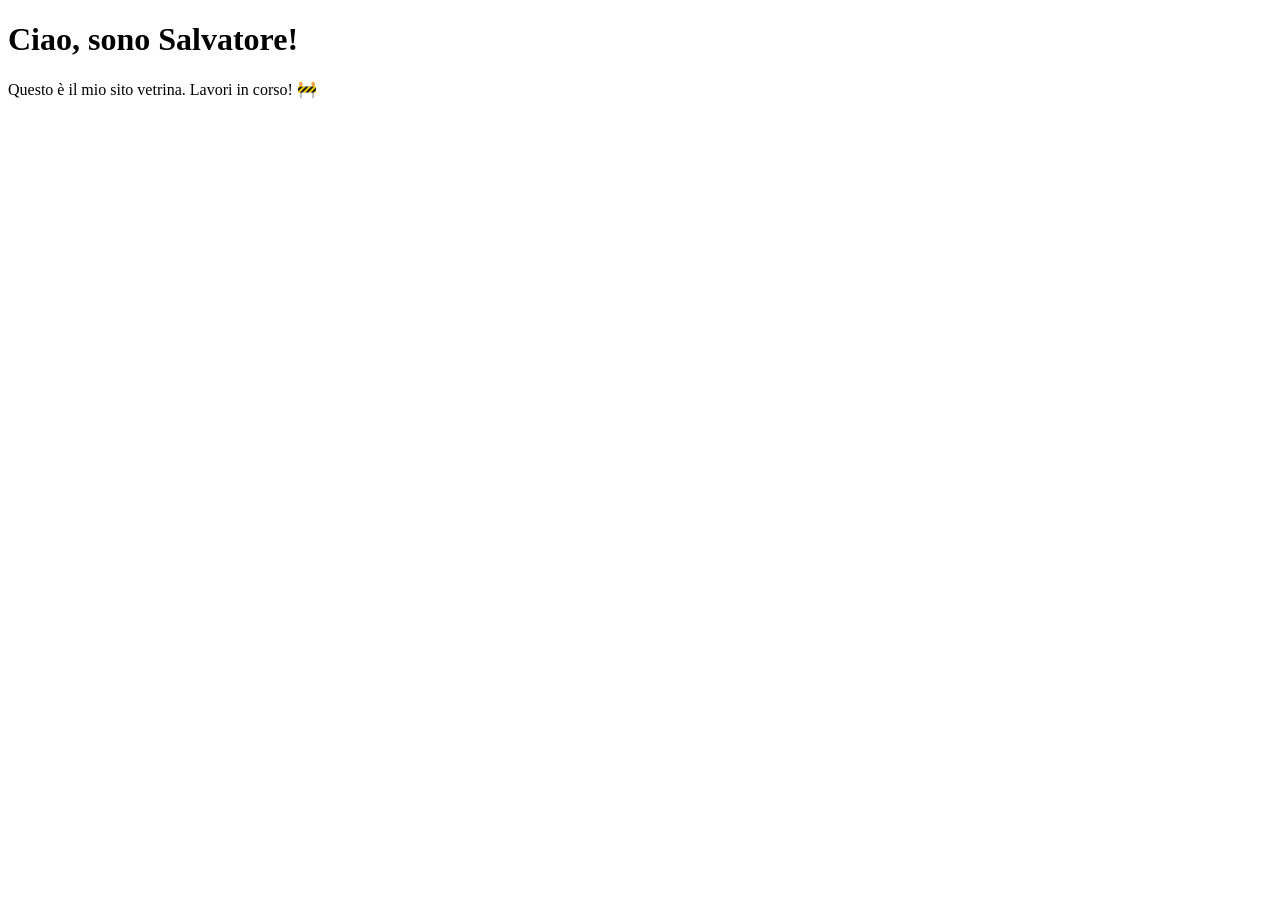
==== index.html @ b755331e "Rename index.htlm to index.html" ====
<!DOCTYPE html>
<html lang="it">
<head>
  <meta charset="UTF-8">
  <meta name="viewport" content="width=device-width, initial-scale=1.0">
  <title>Il mio sito</title>
</head>
<body>
  <h1>Ciao, sono Salvatore!</h1>
  <p>Questo è il mio sito vetrina. Lavori in corso! 🚧</p>
</body>
</html>
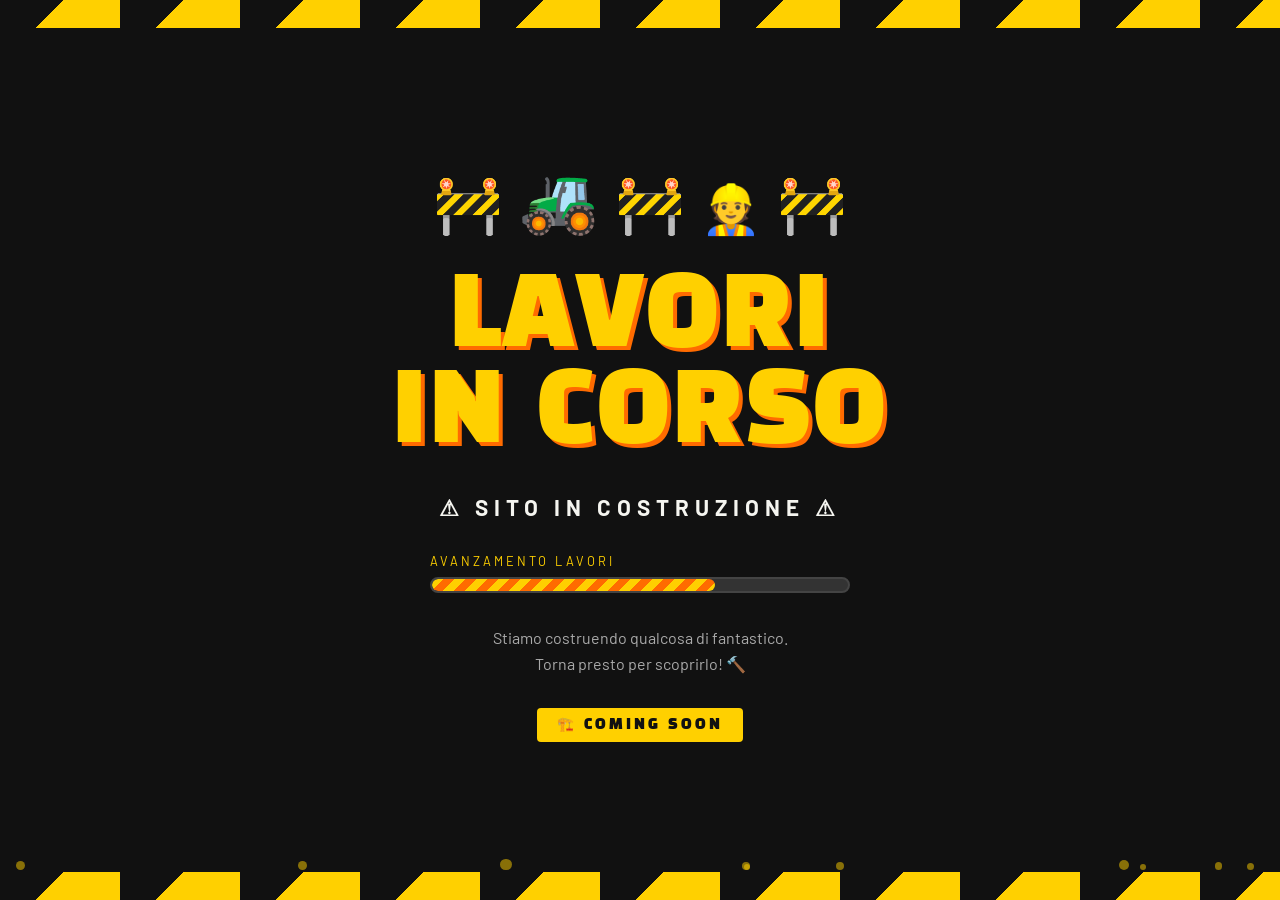
==== commit 828440d1: "Update index.html" ====
--- a/index.html
+++ b/index.html
@@ -3,10 +3,278 @@
 <head>
   <meta charset="UTF-8">
   <meta name="viewport" content="width=device-width, initial-scale=1.0">
-  <title>Il mio sito</title>
+  <title>Lavori in Corso</title>
+  <link href="https://fonts.googleapis.com/css2?family=Black+Han+Sans&family=Barlow:wght@400;700&display=swap" rel="stylesheet">
+  <style>
+    :root {
+      --yellow: #FFD000;
+      --black: #111111;
+      --orange: #FF6B00;
+      --white: #F5F5F0;
+      --stripe-size: 60px;
+    }
+ 
+    * { margin: 0; padding: 0; box-sizing: border-box; }
+ 
+    body {
+      background-color: var(--black);
+      color: var(--white);
+      font-family: 'Barlow', sans-serif;
+      min-height: 100vh;
+      overflow: hidden;
+      display: flex;
+      flex-direction: column;
+      align-items: center;
+      justify-content: center;
+    }
+ 
+    /* Strisce animate in alto e in basso */
+    .stripe-bar {
+      position: fixed;
+      left: 0; right: 0;
+      height: 28px;
+      background: repeating-linear-gradient(
+        -45deg,
+        var(--yellow) 0px,
+        var(--yellow) var(--stripe-size),
+        var(--black) var(--stripe-size),
+        var(--black) calc(var(--stripe-size) * 2)
+      );
+      background-size: calc(var(--stripe-size) * 2) 100%;
+      animation: moveStripes 1.2s linear infinite;
+      z-index: 10;
+    }
+    .stripe-bar.top { top: 0; }
+    .stripe-bar.bottom { bottom: 0; }
+ 
+    @keyframes moveStripes {
+      from { background-position: 0 0; }
+      to { background-position: calc(var(--stripe-size) * 2) 0; }
+    }
+ 
+    /* Contenuto centrale */
+    .container {
+      display: flex;
+      flex-direction: column;
+      align-items: center;
+      gap: 32px;
+      text-align: center;
+      padding: 40px 24px;
+      animation: fadeIn 1s ease both;
+    }
+ 
+    @keyframes fadeIn {
+      from { opacity: 0; transform: translateY(20px); }
+      to { opacity: 1; transform: translateY(0); }
+    }
+ 
+    /* Scena cantiere con emoji animate */
+    .scene {
+      font-size: 3.5rem;
+      display: flex;
+      gap: 16px;
+      align-items: flex-end;
+      height: 80px;
+    }
+ 
+    .cone {
+      display: inline-block;
+      animation: bounce 0.6s ease-in-out infinite alternate;
+    }
+    .cone:nth-child(1) { animation-delay: 0s; }
+    .cone:nth-child(3) { animation-delay: 0.2s; }
+    .cone:nth-child(5) { animation-delay: 0.4s; }
+ 
+    @keyframes bounce {
+      from { transform: translateY(0px); }
+      to   { transform: translateY(-14px); }
+    }
+ 
+    .excavator {
+      display: inline-block;
+      font-size: 4rem;
+      animation: digger 1.5s ease-in-out infinite;
+      transform-origin: bottom center;
+    }
+ 
+    @keyframes digger {
+      0%, 100% { transform: rotate(-8deg); }
+      50%       { transform: rotate(8deg); }
+    }
+ 
+    .helmet {
+      display: inline-block;
+      font-size: 3rem;
+      animation: nod 1s ease-in-out infinite alternate;
+    }
+ 
+    @keyframes nod {
+      from { transform: rotate(-10deg); }
+      to   { transform: rotate(10deg); }
+    }
+ 
+    /* Titolo principale */
+    .title {
+      font-family: 'Black Han Sans', sans-serif;
+      font-size: clamp(2.8rem, 10vw, 6rem);
+      line-height: 1;
+      color: var(--yellow);
+      text-transform: uppercase;
+      letter-spacing: 2px;
+      text-shadow: 4px 4px 0px var(--orange);
+    }
+ 
+    /* Sottotitolo lampeggiante */
+    .subtitle {
+      font-size: clamp(1rem, 3vw, 1.4rem);
+      font-weight: 700;
+      text-transform: uppercase;
+      letter-spacing: 6px;
+      color: var(--white);
+      animation: blink 1.1s step-start infinite;
+    }
+ 
+    @keyframes blink {
+      0%, 100% { opacity: 1; }
+      50%       { opacity: 0; }
+    }
+ 
+    /* Barra progresso */
+    .progress-wrap {
+      width: min(420px, 90vw);
+      display: flex;
+      flex-direction: column;
+      gap: 8px;
+    }
+ 
+    .progress-label {
+      font-size: 0.8rem;
+      letter-spacing: 3px;
+      text-transform: uppercase;
+      color: var(--yellow);
+      text-align: left;
+    }
+ 
+    .progress-track {
+      height: 16px;
+      background: #333;
+      border-radius: 8px;
+      overflow: hidden;
+      border: 2px solid #444;
+    }
+ 
+    .progress-fill {
+      height: 100%;
+      width: 0%;
+      background: repeating-linear-gradient(
+        -45deg,
+        var(--yellow) 0px,
+        var(--yellow) 8px,
+        var(--orange) 8px,
+        var(--orange) 16px
+      );
+      background-size: 22px 100%;
+      border-radius: 8px;
+      animation:
+        fillBar 4s ease-out 0.5s forwards,
+        moveStripes 0.4s linear infinite;
+    }
+ 
+    @keyframes fillBar {
+      from { width: 0%; }
+      to   { width: 68%; }
+    }
+ 
+    /* Messaggio */
+    .message {
+      font-size: 1rem;
+      color: #aaa;
+      max-width: 380px;
+      line-height: 1.6;
+    }
+ 
+    /* Badge */
+    .badge {
+      background: var(--yellow);
+      color: var(--black);
+      font-family: 'Black Han Sans', sans-serif;
+      font-size: 0.85rem;
+      letter-spacing: 3px;
+      padding: 8px 20px;
+      border-radius: 4px;
+      text-transform: uppercase;
+      animation: pulse 2s ease-in-out infinite;
+    }
+ 
+    @keyframes pulse {
+      0%, 100% { transform: scale(1); box-shadow: 0 0 0 0 rgba(255,208,0,0.4); }
+      50%       { transform: scale(1.04); box-shadow: 0 0 0 10px rgba(255,208,0,0); }
+    }
+ 
+    /* Particelle di polvere */
+    .dust {
+      position: fixed;
+      bottom: 30px;
+      width: 8px; height: 8px;
+      border-radius: 50%;
+      background: rgba(255, 208, 0, 0.5);
+      animation: riseDust 3s ease-in infinite;
+      pointer-events: none;
+    }
+ 
+    @keyframes riseDust {
+      0%   { transform: translateY(0) scale(1); opacity: 0.6; }
+      100% { transform: translateY(-80vh) scale(0); opacity: 0; }
+    }
+  </style>
 </head>
 <body>
-  <h1>Ciao, sono Salvatore!</h1>
-  <p>Questo è il mio sito vetrina. Lavori in corso! 🚧</p>
+ 
+  <div class="stripe-bar top"></div>
+  <div class="stripe-bar bottom"></div>
+ 
+  <div class="container">
+ 
+    <div class="scene">
+      <span class="cone">🚧</span>
+      <span class="excavator">🚜</span>
+      <span class="cone">🚧</span>
+      <span class="helmet">👷</span>
+      <span class="cone">🚧</span>
+    </div>
+ 
+    <div class="title">Lavori<br>in Corso</div>
+ 
+    <div class="subtitle">⚠ Sito in costruzione ⚠</div>
+ 
+    <div class="progress-wrap">
+      <div class="progress-label">Avanzamento lavori</div>
+      <div class="progress-track">
+        <div class="progress-fill"></div>
+      </div>
+    </div>
+ 
+    <p class="message">
+      Stiamo costruendo qualcosa di fantastico.<br>
+      Torna presto per scoprirlo! 🔨
+    </p>
+ 
+    <div class="badge">🏗️ Coming Soon</div>
+ 
+  </div>
+ 
+  <!-- Particelle di polvere -->
+  <script>
+    for (let i = 0; i < 10; i++) {
+      const d = document.createElement('div');
+      d.className = 'dust';
+      d.style.left = Math.random() * 100 + 'vw';
+      d.style.animationDelay = (Math.random() * 3) + 's';
+      d.style.animationDuration = (2.5 + Math.random() * 2) + 's';
+      d.style.width = d.style.height = (5 + Math.random() * 8) + 'px';
+      document.body.appendChild(d);
+    }
+  </script>
+ 
 </body>
 </html>
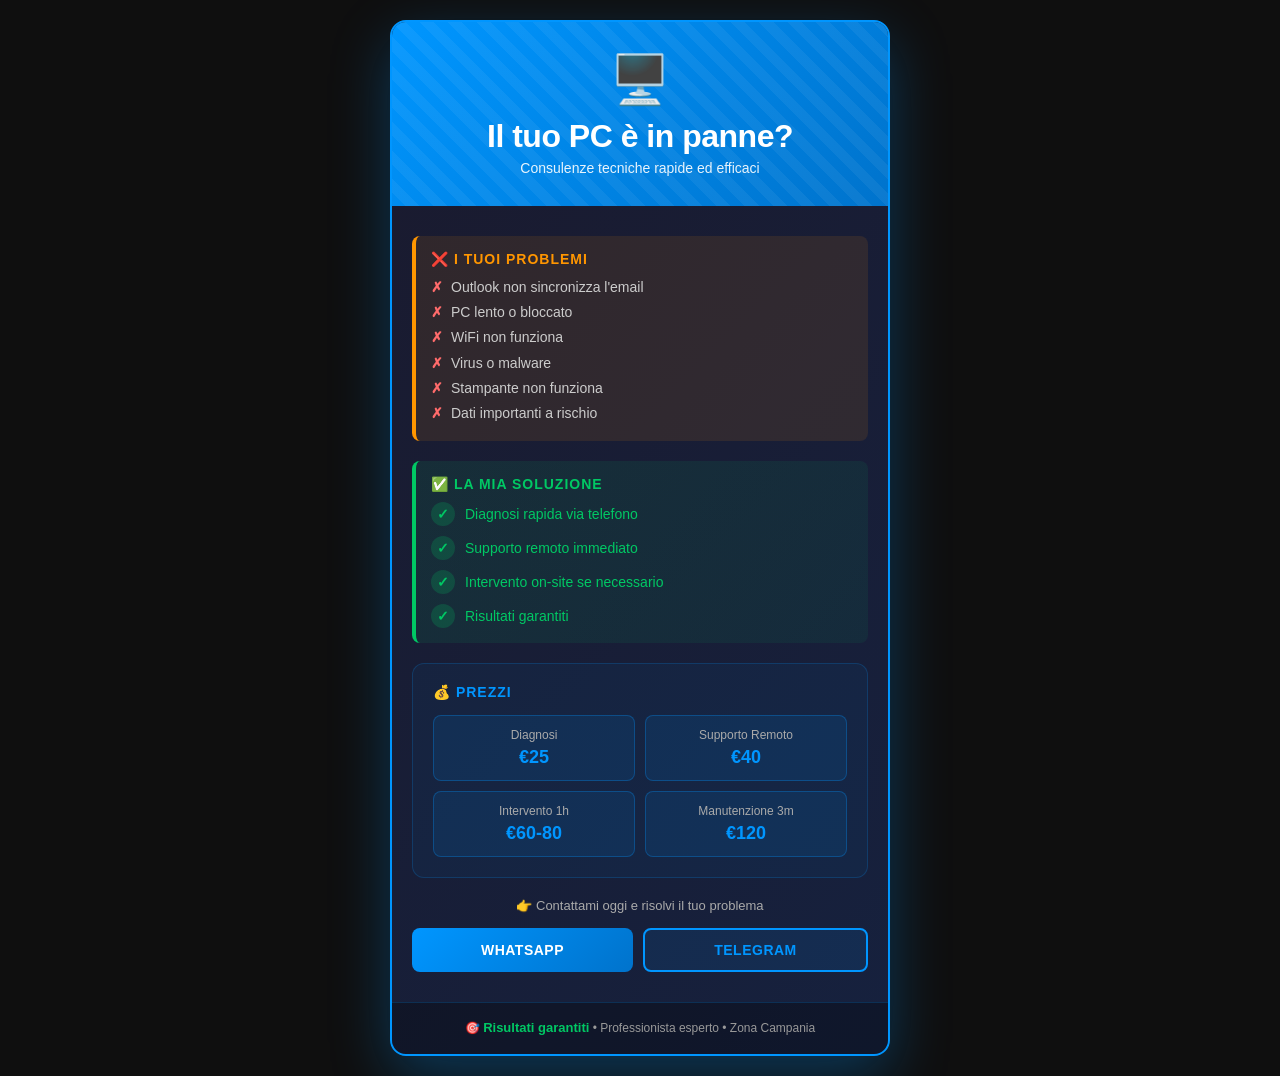
==== commit 25dbddc7: "Update index.html" ====
--- a/index.html
+++ b/index.html
@@ -1,280 +1,400 @@
 <!DOCTYPE html>
 <html lang="it">
 <head>
-  <meta charset="UTF-8">
-  <meta name="viewport" content="width=device-width, initial-scale=1.0">
-  <title>Lavori in Corso</title>
-  <link href="https://fonts.googleapis.com/css2?family=Black+Han+Sans&family=Barlow:wght@400;700&display=swap" rel="stylesheet">
-  <style>
-    :root {
-      --yellow: #FFD000;
-      --black: #111111;
-      --orange: #FF6B00;
-      --white: #F5F5F0;
-      --stripe-size: 60px;
-    }
- 
-    * { margin: 0; padding: 0; box-sizing: border-box; }
- 
-    body {
-      background-color: var(--black);
-      color: var(--white);
-      font-family: 'Barlow', sans-serif;
-      min-height: 100vh;
-      overflow: hidden;
-      display: flex;
-      flex-direction: column;
-      align-items: center;
-      justify-content: center;
-    }
- 
-    /* Strisce animate in alto e in basso */
-    .stripe-bar {
-      position: fixed;
-      left: 0; right: 0;
-      height: 28px;
-      background: repeating-linear-gradient(
-        -45deg,
-        var(--yellow) 0px,
-        var(--yellow) var(--stripe-size),
-        var(--black) var(--stripe-size),
-        var(--black) calc(var(--stripe-size) * 2)
-      );
-      background-size: calc(var(--stripe-size) * 2) 100%;
-      animation: moveStripes 1.2s linear infinite;
-      z-index: 10;
-    }
-    .stripe-bar.top { top: 0; }
-    .stripe-bar.bottom { bottom: 0; }
- 
-    @keyframes moveStripes {
-      from { background-position: 0 0; }
-      to { background-position: calc(var(--stripe-size) * 2) 0; }
-    }
- 
-    /* Contenuto centrale */
-    .container {
-      display: flex;
-      flex-direction: column;
-      align-items: center;
-      gap: 32px;
-      text-align: center;
-      padding: 40px 24px;
-      animation: fadeIn 1s ease both;
-    }
- 
-    @keyframes fadeIn {
-      from { opacity: 0; transform: translateY(20px); }
-      to { opacity: 1; transform: translateY(0); }
-    }
- 
-    /* Scena cantiere con emoji animate */
-    .scene {
-      font-size: 3.5rem;
-      display: flex;
-      gap: 16px;
-      align-items: flex-end;
-      height: 80px;
-    }
- 
-    .cone {
-      display: inline-block;
-      animation: bounce 0.6s ease-in-out infinite alternate;
-    }
-    .cone:nth-child(1) { animation-delay: 0s; }
-    .cone:nth-child(3) { animation-delay: 0.2s; }
-    .cone:nth-child(5) { animation-delay: 0.4s; }
- 
-    @keyframes bounce {
-      from { transform: translateY(0px); }
-      to   { transform: translateY(-14px); }
-    }
- 
-    .excavator {
-      display: inline-block;
-      font-size: 4rem;
-      animation: digger 1.5s ease-in-out infinite;
-      transform-origin: bottom center;
-    }
- 
-    @keyframes digger {
-      0%, 100% { transform: rotate(-8deg); }
-      50%       { transform: rotate(8deg); }
-    }
- 
-    .helmet {
-      display: inline-block;
-      font-size: 3rem;
-      animation: nod 1s ease-in-out infinite alternate;
-    }
- 
-    @keyframes nod {
-      from { transform: rotate(-10deg); }
-      to   { transform: rotate(10deg); }
-    }
- 
-    /* Titolo principale */
-    .title {
-      font-family: 'Black Han Sans', sans-serif;
-      font-size: clamp(2.8rem, 10vw, 6rem);
-      line-height: 1;
-      color: var(--yellow);
-      text-transform: uppercase;
-      letter-spacing: 2px;
-      text-shadow: 4px 4px 0px var(--orange);
-    }
- 
-    /* Sottotitolo lampeggiante */
-    .subtitle {
-      font-size: clamp(1rem, 3vw, 1.4rem);
-      font-weight: 700;
-      text-transform: uppercase;
-      letter-spacing: 6px;
-      color: var(--white);
-      animation: blink 1.1s step-start infinite;
-    }
- 
-    @keyframes blink {
-      0%, 100% { opacity: 1; }
-      50%       { opacity: 0; }
-    }
- 
-    /* Barra progresso */
-    .progress-wrap {
-      width: min(420px, 90vw);
-      display: flex;
-      flex-direction: column;
-      gap: 8px;
-    }
- 
-    .progress-label {
-      font-size: 0.8rem;
-      letter-spacing: 3px;
-      text-transform: uppercase;
-      color: var(--yellow);
-      text-align: left;
-    }
- 
-    .progress-track {
-      height: 16px;
-      background: #333;
-      border-radius: 8px;
-      overflow: hidden;
-      border: 2px solid #444;
-    }
- 
-    .progress-fill {
-      height: 100%;
-      width: 0%;
-      background: repeating-linear-gradient(
-        -45deg,
-        var(--yellow) 0px,
-        var(--yellow) 8px,
-        var(--orange) 8px,
-        var(--orange) 16px
-      );
-      background-size: 22px 100%;
-      border-radius: 8px;
-      animation:
-        fillBar 4s ease-out 0.5s forwards,
-        moveStripes 0.4s linear infinite;
-    }
- 
-    @keyframes fillBar {
-      from { width: 0%; }
-      to   { width: 68%; }
-    }
- 
-    /* Messaggio */
-    .message {
-      font-size: 1rem;
-      color: #aaa;
-      max-width: 380px;
-      line-height: 1.6;
-    }
- 
-    /* Badge */
-    .badge {
-      background: var(--yellow);
-      color: var(--black);
-      font-family: 'Black Han Sans', sans-serif;
-      font-size: 0.85rem;
-      letter-spacing: 3px;
-      padding: 8px 20px;
-      border-radius: 4px;
-      text-transform: uppercase;
-      animation: pulse 2s ease-in-out infinite;
-    }
- 
-    @keyframes pulse {
-      0%, 100% { transform: scale(1); box-shadow: 0 0 0 0 rgba(255,208,0,0.4); }
-      50%       { transform: scale(1.04); box-shadow: 0 0 0 10px rgba(255,208,0,0); }
-    }
- 
-    /* Particelle di polvere */
-    .dust {
-      position: fixed;
-      bottom: 30px;
-      width: 8px; height: 8px;
-      border-radius: 50%;
-      background: rgba(255, 208, 0, 0.5);
-      animation: riseDust 3s ease-in infinite;
-      pointer-events: none;
-    }
- 
-    @keyframes riseDust {
-      0%   { transform: translateY(0) scale(1); opacity: 0.6; }
-      100% { transform: translateY(-80vh) scale(0); opacity: 0; }
-    }
-  </style>
+    <meta charset="UTF-8">
+    <meta name="viewport" content="width=device-width, initial-scale=1.0">
+    <title>Consulenze Tecniche - Salvatore</title>
+    <style>
+        * {
+            margin: 0;
+            padding: 0;
+            box-sizing: border-box;
+        }
+
+        body {
+            font-family: 'Segoe UI', Tahoma, Geneva, Verdana, sans-serif;
+            background: #0f0f0f;
+            display: flex;
+            justify-content: center;
+            align-items: center;
+            min-height: 100vh;
+            padding: 20px;
+        }
+
+        .container {
+            width: 100%;
+            max-width: 500px;
+            background: linear-gradient(135deg, #1a1a2e 0%, #16213e 100%);
+            border-radius: 16px;
+            overflow: hidden;
+            box-shadow: 0 20px 60px rgba(0, 150, 255, 0.3);
+            border: 2px solid #0096ff;
+        }
+
+        .header {
+            background: linear-gradient(135deg, #0096ff 0%, #0073cc 100%);
+            padding: 30px 20px;
+            text-align: center;
+            position: relative;
+            overflow: hidden;
+        }
+
+        .header::before {
+            content: '';
+            position: absolute;
+            top: -50%;
+            right: -50%;
+            width: 200%;
+            height: 200%;
+            background: repeating-linear-gradient(
+                45deg,
+                transparent,
+                transparent 10px,
+                rgba(255, 255, 255, 0.05) 10px,
+                rgba(255, 255, 255, 0.05) 20px
+            );
+            animation: slidePattern 20s linear infinite;
+        }
+
+        @keyframes slidePattern {
+            0% { transform: translate(0, 0); }
+            100% { transform: translate(50px, 50px); }
+        }
+
+        .header-content {
+            position: relative;
+            z-index: 1;
+        }
+
+        .icon {
+            font-size: 48px;
+            margin-bottom: 10px;
+            animation: float 3s ease-in-out infinite;
+        }
+
+        @keyframes float {
+            0%, 100% { transform: translateY(0px); }
+            50% { transform: translateY(-10px); }
+        }
+
+        h1 {
+            font-size: 32px;
+            color: white;
+            font-weight: 700;
+            margin-bottom: 5px;
+            letter-spacing: -0.5px;
+        }
+
+        .subtitle {
+            color: rgba(255, 255, 255, 0.9);
+            font-size: 14px;
+            font-weight: 500;
+        }
+
+        .content {
+            padding: 30px 20px;
+        }
+
+        .problem {
+            background: rgba(255, 150, 0, 0.1);
+            border-left: 4px solid #ff9600;
+            padding: 15px;
+            margin-bottom: 20px;
+            border-radius: 8px;
+        }
+
+        .problem-title {
+            color: #ff9600;
+            font-weight: 600;
+            font-size: 14px;
+            text-transform: uppercase;
+            letter-spacing: 1px;
+            margin-bottom: 8px;
+        }
+
+        .problem-list {
+            list-style: none;
+            color: #ccc;
+            font-size: 14px;
+            line-height: 1.8;
+        }
+
+        .problem-list li {
+            padding-left: 20px;
+            position: relative;
+        }
+
+        .problem-list li::before {
+            content: '✗';
+            position: absolute;
+            left: 0;
+            color: #ff6b6b;
+            font-weight: bold;
+        }
+
+        .solution {
+            background: linear-gradient(135deg, rgba(0, 200, 100, 0.1) 0%, rgba(0, 150, 80, 0.1) 100%);
+            border-left: 4px solid #00c864;
+            padding: 15px;
+            margin-bottom: 20px;
+            border-radius: 8px;
+        }
+
+        .solution-title {
+            color: #00c864;
+            font-weight: 600;
+            font-size: 14px;
+            text-transform: uppercase;
+            letter-spacing: 1px;
+            margin-bottom: 10px;
+        }
+
+        .services {
+            display: flex;
+            flex-direction: column;
+            gap: 10px;
+        }
+
+        .service-item {
+            display: flex;
+            align-items: center;
+            gap: 10px;
+            color: #00c864;
+            font-size: 14px;
+            font-weight: 500;
+        }
+
+        .service-item::before {
+            content: '✓';
+            display: flex;
+            align-items: center;
+            justify-content: center;
+            width: 24px;
+            height: 24px;
+            background: rgba(0, 200, 100, 0.2);
+            border-radius: 50%;
+            font-weight: bold;
+            flex-shrink: 0;
+        }
+
+        .pricing {
+            background: rgba(0, 150, 255, 0.05);
+            border: 1px solid rgba(0, 150, 255, 0.2);
+            padding: 20px;
+            border-radius: 12px;
+            margin: 20px 0;
+        }
+
+        .price-title {
+            color: #0096ff;
+            font-weight: 600;
+            font-size: 14px;
+            text-transform: uppercase;
+            letter-spacing: 1px;
+            margin-bottom: 15px;
+        }
+
+        .price-grid {
+            display: grid;
+            grid-template-columns: 1fr 1fr;
+            gap: 10px;
+        }
+
+        .price-item {
+            background: rgba(0, 150, 255, 0.1);
+            padding: 12px;
+            border-radius: 8px;
+            text-align: center;
+            border: 1px solid rgba(0, 150, 255, 0.3);
+        }
+
+        .price-label {
+            color: #aaa;
+            font-size: 12px;
+            margin-bottom: 5px;
+        }
+
+        .price-value {
+            color: #0096ff;
+            font-size: 18px;
+            font-weight: 700;
+        }
+
+        .cta-section {
+            margin-top: 20px;
+            text-align: center;
+        }
+
+        .cta-text {
+            color: #aaa;
+            font-size: 13px;
+            margin-bottom: 15px;
+        }
+
+        .cta-buttons {
+            display: flex;
+            gap: 10px;
+            justify-content: center;
+        }
+
+        .btn {
+            padding: 12px 20px;
+            border-radius: 8px;
+            border: none;
+            cursor: pointer;
+            font-weight: 600;
+            font-size: 14px;
+            transition: all 0.3s ease;
+            text-transform: uppercase;
+            letter-spacing: 0.5px;
+        }
+
+        .btn-primary {
+            background: linear-gradient(135deg, #0096ff 0%, #0073cc 100%);
+            color: white;
+            flex: 1;
+        }
+
+        .btn-primary:hover {
+            transform: translateY(-2px);
+            box-shadow: 0 10px 25px rgba(0, 150, 255, 0.4);
+        }
+
+        .btn-secondary {
+            background: rgba(0, 150, 255, 0.1);
+            color: #0096ff;
+            border: 2px solid #0096ff;
+            flex: 1;
+        }
+
+        .btn-secondary:hover {
+            background: rgba(0, 150, 255, 0.2);
+        }
+
+        .footer {
+            background: rgba(0, 0, 0, 0.3);
+            padding: 15px 20px;
+            text-align: center;
+            border-top: 1px solid rgba(0, 150, 255, 0.2);
+        }
+
+        .footer-text {
+            color: #999;
+            font-size: 12px;
+            line-height: 1.6;
+        }
+
+        .guarantee {
+            color: #00c864;
+            font-weight: 600;
+            font-size: 13px;
+        }
+
+        @media (max-width: 480px) {
+            h1 {
+                font-size: 28px;
+            }
+
+            .container {
+                max-width: 100%;
+            }
+
+            .price-grid {
+                grid-template-columns: 1fr;
+            }
+        }
+    </style>
 </head>
 <body>
- 
-  <div class="stripe-bar top"></div>
-  <div class="stripe-bar bottom"></div>
- 
-  <div class="container">
- 
-    <div class="scene">
-      <span class="cone">🚧</span>
-      <span class="excavator">🚜</span>
-      <span class="cone">🚧</span>
-      <span class="helmet">👷</span>
-      <span class="cone">🚧</span>
+    <div class="container">
+        <!-- HEADER -->
+        <div class="header">
+            <div class="header-content">
+                <div class="icon">🖥️</div>
+                <h1>Il tuo PC è in panne?</h1>
+                <p class="subtitle">Consulenze tecniche rapide ed efficaci</p>
+            </div>
+        </div>
+
+        <!-- CONTENT -->
+        <div class="content">
+            <!-- PROBLEMI -->
+            <div class="problem">
+                <div class="problem-title">❌ I tuoi problemi</div>
+                <ul class="problem-list">
+                    <li>Outlook non sincronizza l'email</li>
+                    <li>PC lento o bloccato</li>
+                    <li>WiFi non funziona</li>
+                    <li>Virus o malware</li>
+                    <li>Stampante non funziona</li>
+                    <li>Dati importanti a rischio</li>
+                </ul>
+            </div>
+
+            <!-- SOLUZIONI -->
+            <div class="solution">
+                <div class="solution-title">✅ La mia soluzione</div>
+                <div class="services">
+                    <div class="service-item">Diagnosi rapida via telefono</div>
+                    <div class="service-item">Supporto remoto immediato</div>
+                    <div class="service-item">Intervento on-site se necessario</div>
+                    <div class="service-item">Risultati garantiti</div>
+                </div>
+            </div>
+
+            <!-- PRICING -->
+            <div class="pricing">
+                <div class="price-title">💰 Prezzi</div>
+                <div class="price-grid">
+                    <div class="price-item">
+                        <div class="price-label">Diagnosi</div>
+                        <div class="price-value">€25</div>
+                    </div>
+                    <div class="price-item">
+                        <div class="price-label">Supporto Remoto</div>
+                        <div class="price-value">€40</div>
+                    </div>
+                    <div class="price-item">
+                        <div class="price-label">Intervento 1h</div>
+                        <div class="price-value">€60-80</div>
+                    </div>
+                    <div class="price-item">
+                        <div class="price-label">Manutenzione 3m</div>
+                        <div class="price-value">€120</div>
+                    </div>
+                </div>
+            </div>
+
+            <!-- CTA -->
+            <div class="cta-section">
+                <p class="cta-text">👉 Contattami oggi e risolvi il tuo problema</p>
+                <div class="cta-buttons">
+                    <button class="btn btn-primary" onclick="openWhatsApp()">WhatsApp</button>
+                    <button class="btn btn-secondary" onclick="openTelegram()">Telegram</button>
+                </div>
+            </div>
+        </div>
+
+        <!-- FOOTER -->
+        <div class="footer">
+            <p class="footer-text">
+                🎯 <span class="guarantee">Risultati garantiti</span> • Professionista esperto • Zona Campania
+            </p>
+        </div>
     </div>
- 
-    <div class="title">Lavori<br>in Corso</div>
- 
-    <div class="subtitle">⚠ Sito in costruzione ⚠</div>
- 
-    <div class="progress-wrap">
-      <div class="progress-label">Avanzamento lavori</div>
-      <div class="progress-track">
-        <div class="progress-fill"></div>
-      </div>
-    </div>
- 
-    <p class="message">
-      Stiamo costruendo qualcosa di fantastico.<br>
-      Torna presto per scoprirlo! 🔨
-    </p>
- 
-    <div class="badge">🏗️ Coming Soon</div>
- 
-  </div>
- 
-  <!-- Particelle di polvere -->
-  <script>
-    for (let i = 0; i < 10; i++) {
-      const d = document.createElement('div');
-      d.className = 'dust';
-      d.style.left = Math.random() * 100 + 'vw';
-      d.style.animationDelay = (Math.random() * 3) + 's';
-      d.style.animationDuration = (2.5 + Math.random() * 2) + 's';
-      d.style.width = d.style.height = (5 + Math.random() * 8) + 'px';
-      document.body.appendChild(d);
-    }
-  </script>
- 
+
+    <script>
+        function openWhatsApp() {
+            const phone = '393508226604'; // Salvatore
+            const message = encodeURIComponent('Ciao! Avrei bisogno di una consulenza tecnica.');
+            window.open(`https://wa.me/${phone}?text=${message}`, '_blank');
+        }
+
+        function openTelegram() {
+            const username = 'salvatore_tech'; // SOSTITUIRE CON TUO USERNAME
+            const message = encodeURIComponent('Ciao! Avrei bisogno di una consulenza tecnica.');
+            window.open(`https://t.me/${username}?text=${message}`, '_blank');
+        }
+    </script>
 </body>
 </html>
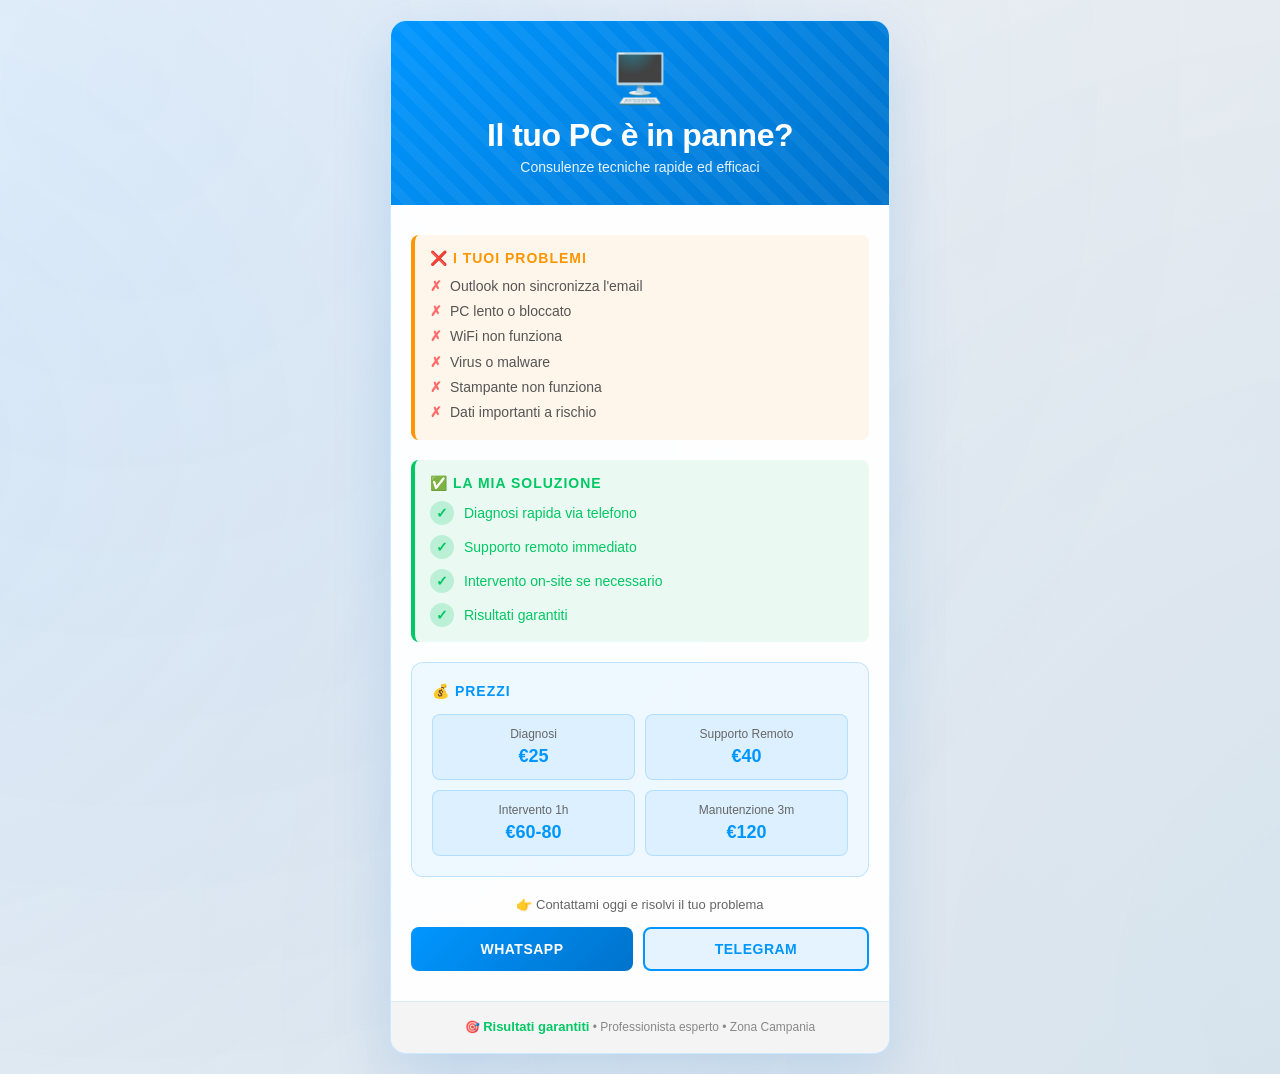
==== commit 90a3cffa: "Update index.html" ====
--- a/index.html
+++ b/index.html
@@ -10,27 +10,57 @@
             padding: 0;
             box-sizing: border-box;
         }
-
+ 
         body {
             font-family: 'Segoe UI', Tahoma, Geneva, Verdana, sans-serif;
-            background: #0f0f0f;
+            background: linear-gradient(135deg, #f5f7fa 0%, #e8ecf1 50%, #dde5ed 100%);
             display: flex;
             justify-content: center;
             align-items: center;
             min-height: 100vh;
             padding: 20px;
-        }
-
+            position: relative;
+            overflow-x: hidden;
+        }
+ 
+        body::before {
+            content: '';
+            position: fixed;
+            top: -50%;
+            right: -50%;
+            width: 200%;
+            height: 200%;
+            background: radial-gradient(circle at 20% 50%, rgba(0, 150, 255, 0.08) 0%, transparent 50%),
+                        radial-gradient(circle at 80% 80%, rgba(100, 200, 255, 0.06) 0%, transparent 50%);
+            pointer-events: none;
+            z-index: 0;
+        }
+ 
+        body::after {
+            content: '';
+            position: fixed;
+            bottom: -50%;
+            left: -50%;
+            width: 200%;
+            height: 200%;
+            background: radial-gradient(circle at 30% 30%, rgba(0, 120, 255, 0.05) 0%, transparent 50%);
+            pointer-events: none;
+            z-index: 0;
+        }
+ 
         .container {
+            position: relative;
+            z-index: 1;
             width: 100%;
             max-width: 500px;
-            background: linear-gradient(135deg, #1a1a2e 0%, #16213e 100%);
+            background: rgba(255, 255, 255, 0.95);
             border-radius: 16px;
             overflow: hidden;
-            box-shadow: 0 20px 60px rgba(0, 150, 255, 0.3);
-            border: 2px solid #0096ff;
-        }
-
+            box-shadow: 0 20px 60px rgba(0, 100, 200, 0.15);
+            border: 1px solid rgba(0, 150, 255, 0.2);
+            backdrop-filter: blur(10px);
+        }
+ 
         .header {
             background: linear-gradient(135deg, #0096ff 0%, #0073cc 100%);
             padding: 30px 20px;
@@ -38,7 +68,7 @@
             position: relative;
             overflow: hidden;
         }
-
+ 
         .header::before {
             content: '';
             position: absolute;
@@ -55,28 +85,28 @@
             );
             animation: slidePattern 20s linear infinite;
         }
-
+ 
         @keyframes slidePattern {
             0% { transform: translate(0, 0); }
             100% { transform: translate(50px, 50px); }
         }
-
+ 
         .header-content {
             position: relative;
             z-index: 1;
         }
-
+ 
         .icon {
             font-size: 48px;
             margin-bottom: 10px;
             animation: float 3s ease-in-out infinite;
         }
-
+ 
         @keyframes float {
             0%, 100% { transform: translateY(0px); }
             50% { transform: translateY(-10px); }
         }
-
+ 
         h1 {
             font-size: 32px;
             color: white;
@@ -84,25 +114,26 @@
             margin-bottom: 5px;
             letter-spacing: -0.5px;
         }
-
+ 
         .subtitle {
             color: rgba(255, 255, 255, 0.9);
             font-size: 14px;
             font-weight: 500;
         }
-
+ 
         .content {
             padding: 30px 20px;
-        }
-
+            color: #333;
+        }
+ 
         .problem {
-            background: rgba(255, 150, 0, 0.1);
+            background: rgba(255, 150, 0, 0.08);
             border-left: 4px solid #ff9600;
             padding: 15px;
             margin-bottom: 20px;
             border-radius: 8px;
         }
-
+ 
         .problem-title {
             color: #ff9600;
             font-weight: 600;
@@ -111,19 +142,19 @@
             letter-spacing: 1px;
             margin-bottom: 8px;
         }
-
+ 
         .problem-list {
             list-style: none;
-            color: #ccc;
+            color: #555;
             font-size: 14px;
             line-height: 1.8;
         }
-
+ 
         .problem-list li {
             padding-left: 20px;
             position: relative;
         }
-
+ 
         .problem-list li::before {
             content: '✗';
             position: absolute;
@@ -131,15 +162,15 @@
             color: #ff6b6b;
             font-weight: bold;
         }
-
+ 
         .solution {
-            background: linear-gradient(135deg, rgba(0, 200, 100, 0.1) 0%, rgba(0, 150, 80, 0.1) 100%);
+            background: rgba(0, 200, 100, 0.08);
             border-left: 4px solid #00c864;
             padding: 15px;
             margin-bottom: 20px;
             border-radius: 8px;
         }
-
+ 
         .solution-title {
             color: #00c864;
             font-weight: 600;
@@ -148,13 +179,13 @@
             letter-spacing: 1px;
             margin-bottom: 10px;
         }
-
+ 
         .services {
             display: flex;
             flex-direction: column;
             gap: 10px;
         }
-
+ 
         .service-item {
             display: flex;
             align-items: center;
@@ -163,7 +194,7 @@
             font-size: 14px;
             font-weight: 500;
         }
-
+ 
         .service-item::before {
             content: '✓';
             display: flex;
@@ -176,15 +207,15 @@
             font-weight: bold;
             flex-shrink: 0;
         }
-
+ 
         .pricing {
-            background: rgba(0, 150, 255, 0.05);
+            background: rgba(0, 150, 255, 0.06);
             border: 1px solid rgba(0, 150, 255, 0.2);
             padding: 20px;
             border-radius: 12px;
             margin: 20px 0;
         }
-
+ 
         .price-title {
             color: #0096ff;
             font-weight: 600;
@@ -193,50 +224,50 @@
             letter-spacing: 1px;
             margin-bottom: 15px;
         }
-
+ 
         .price-grid {
             display: grid;
             grid-template-columns: 1fr 1fr;
             gap: 10px;
         }
-
+ 
         .price-item {
-            background: rgba(0, 150, 255, 0.1);
+            background: rgba(0, 150, 255, 0.08);
             padding: 12px;
             border-radius: 8px;
             text-align: center;
-            border: 1px solid rgba(0, 150, 255, 0.3);
-        }
-
+            border: 1px solid rgba(0, 150, 255, 0.2);
+        }
+ 
         .price-label {
-            color: #aaa;
+            color: #666;
             font-size: 12px;
             margin-bottom: 5px;
         }
-
+ 
         .price-value {
             color: #0096ff;
             font-size: 18px;
             font-weight: 700;
         }
-
+ 
         .cta-section {
             margin-top: 20px;
             text-align: center;
         }
-
+ 
         .cta-text {
-            color: #aaa;
+            color: #666;
             font-size: 13px;
             margin-bottom: 15px;
         }
-
+ 
         .cta-buttons {
             display: flex;
             gap: 10px;
             justify-content: center;
         }
-
+ 
         .btn {
             padding: 12px 20px;
             border-radius: 8px;
@@ -248,57 +279,57 @@
             text-transform: uppercase;
             letter-spacing: 0.5px;
         }
-
+ 
         .btn-primary {
             background: linear-gradient(135deg, #0096ff 0%, #0073cc 100%);
             color: white;
             flex: 1;
         }
-
+ 
         .btn-primary:hover {
             transform: translateY(-2px);
-            box-shadow: 0 10px 25px rgba(0, 150, 255, 0.4);
-        }
-
+            box-shadow: 0 10px 25px rgba(0, 150, 255, 0.3);
+        }
+ 
         .btn-secondary {
             background: rgba(0, 150, 255, 0.1);
             color: #0096ff;
             border: 2px solid #0096ff;
             flex: 1;
         }
-
+ 
         .btn-secondary:hover {
             background: rgba(0, 150, 255, 0.2);
         }
-
+ 
         .footer {
-            background: rgba(0, 0, 0, 0.3);
+            background: rgba(0, 0, 0, 0.04);
             padding: 15px 20px;
             text-align: center;
-            border-top: 1px solid rgba(0, 150, 255, 0.2);
-        }
-
+            border-top: 1px solid rgba(0, 150, 255, 0.1);
+        }
+ 
         .footer-text {
-            color: #999;
+            color: #888;
             font-size: 12px;
             line-height: 1.6;
         }
-
+ 
         .guarantee {
             color: #00c864;
             font-weight: 600;
             font-size: 13px;
         }
-
+ 
         @media (max-width: 480px) {
             h1 {
                 font-size: 28px;
             }
-
+ 
             .container {
                 max-width: 100%;
             }
-
+ 
             .price-grid {
                 grid-template-columns: 1fr;
             }
@@ -315,7 +346,7 @@
                 <p class="subtitle">Consulenze tecniche rapide ed efficaci</p>
             </div>
         </div>
-
+ 
         <!-- CONTENT -->
         <div class="content">
             <!-- PROBLEMI -->
@@ -330,7 +361,7 @@
                     <li>Dati importanti a rischio</li>
                 </ul>
             </div>
-
+ 
             <!-- SOLUZIONI -->
             <div class="solution">
                 <div class="solution-title">✅ La mia soluzione</div>
@@ -341,7 +372,7 @@
                     <div class="service-item">Risultati garantiti</div>
                 </div>
             </div>
-
+ 
             <!-- PRICING -->
             <div class="pricing">
                 <div class="price-title">💰 Prezzi</div>
@@ -364,7 +395,7 @@
                     </div>
                 </div>
             </div>
-
+ 
             <!-- CTA -->
             <div class="cta-section">
                 <p class="cta-text">👉 Contattami oggi e risolvi il tuo problema</p>
@@ -374,7 +405,7 @@
                 </div>
             </div>
         </div>
-
+ 
         <!-- FOOTER -->
         <div class="footer">
             <p class="footer-text">
@@ -382,14 +413,14 @@
             </p>
         </div>
     </div>
-
+ 
     <script>
         function openWhatsApp() {
             const phone = '393508226604'; // Salvatore
             const message = encodeURIComponent('Ciao! Avrei bisogno di una consulenza tecnica.');
             window.open(`https://wa.me/${phone}?text=${message}`, '_blank');
         }
-
+ 
         function openTelegram() {
             const username = 'salvatore_tech'; // SOSTITUIRE CON TUO USERNAME
             const message = encodeURIComponent('Ciao! Avrei bisogno di una consulenza tecnica.');
@@ -398,3 +429,4 @@
     </script>
 </body>
 </html>
+</html>
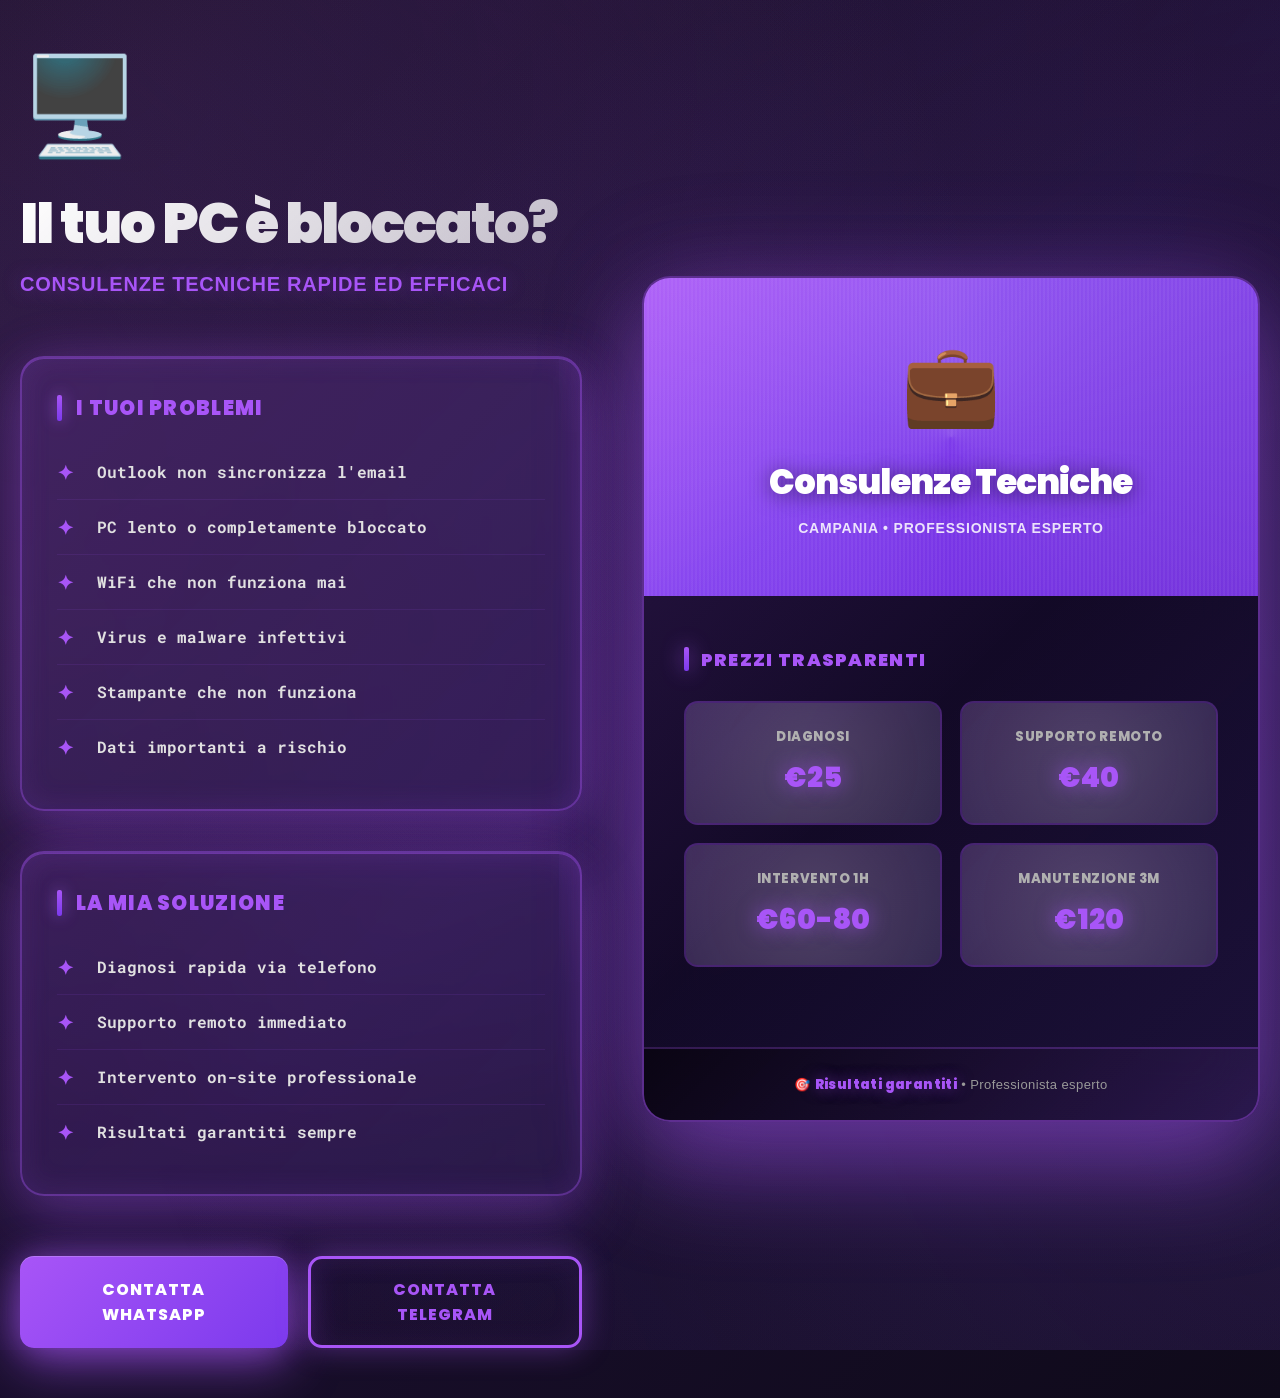
==== commit d22657cc: "Update index.html" ====
--- a/index.html
+++ b/index.html
@@ -4,25 +4,30 @@
     <meta charset="UTF-8">
     <meta name="viewport" content="width=device-width, initial-scale=1.0">
     <title>Consulenze Tecniche - Salvatore</title>
+    <link href="https://fonts.googleapis.com/css2?family=Poppins:wght@700;800;900&family=Roboto+Mono:wght@400;700&display=swap" rel="stylesheet">
     <style>
         * {
             margin: 0;
             padding: 0;
             box-sizing: border-box;
         }
- 
+
+        html {
+            scroll-behavior: smooth;
+        }
+
         body {
             font-family: 'Segoe UI', Tahoma, Geneva, Verdana, sans-serif;
-            background: linear-gradient(135deg, #f5f7fa 0%, #e8ecf1 50%, #dde5ed 100%);
+            background: linear-gradient(135deg, #0a0a0a 0%, #1a0f2e 50%, #0f0a1a 100%);
             display: flex;
             justify-content: center;
             align-items: center;
             min-height: 100vh;
-            padding: 20px;
+            padding: 0;
             position: relative;
             overflow-x: hidden;
         }
- 
+
         body::before {
             content: '';
             position: fixed;
@@ -30,12 +35,22 @@
             right: -50%;
             width: 200%;
             height: 200%;
-            background: radial-gradient(circle at 20% 50%, rgba(0, 150, 255, 0.08) 0%, transparent 50%),
-                        radial-gradient(circle at 80% 80%, rgba(100, 200, 255, 0.06) 0%, transparent 50%);
+            background: 
+                radial-gradient(circle at 20% 50%, rgba(168, 85, 247, 0.2) 0%, transparent 50%),
+                radial-gradient(circle at 80% 80%, rgba(139, 92, 246, 0.15) 0%, transparent 50%),
+                radial-gradient(circle at 50% 0%, rgba(168, 85, 247, 0.12) 0%, transparent 50%);
             pointer-events: none;
             z-index: 0;
+            animation: floatBg 20s ease-in-out infinite;
         }
- 
+
+        @keyframes floatBg {
+            0%, 100% { transform: translate(0, 0) rotate(0deg); }
+            25% { transform: translate(40px, -40px) rotate(5deg); }
+            50% { transform: translate(-20px, 50px) rotate(-5deg); }
+            75% { transform: translate(50px, 20px) rotate(5deg); }
+        }
+
         body::after {
             content: '';
             position: fixed;
@@ -43,390 +58,1115 @@
             left: -50%;
             width: 200%;
             height: 200%;
-            background: radial-gradient(circle at 30% 30%, rgba(0, 120, 255, 0.05) 0%, transparent 50%);
+            background: 
+                radial-gradient(circle at 30% 30%, rgba(168, 85, 247, 0.08) 0%, transparent 50%),
+                radial-gradient(circle at 70% 70%, rgba(139, 92, 246, 0.06) 0%, transparent 50%);
             pointer-events: none;
             z-index: 0;
         }
- 
-        .container {
-            position: relative;
-            z-index: 1;
-            width: 100%;
-            max-width: 500px;
-            background: rgba(255, 255, 255, 0.95);
-            border-radius: 16px;
-            overflow: hidden;
-            box-shadow: 0 20px 60px rgba(0, 100, 200, 0.15);
-            border: 1px solid rgba(0, 150, 255, 0.2);
-            backdrop-filter: blur(10px);
+
+        /* ============ MOBILE LAYOUT ============ */
+        @media (max-width: 768px) {
+            body {
+                padding: 20px;
+                align-items: flex-start;
+                padding-top: 40px;
+            }
+
+            .container-mobile {
+                position: relative;
+                z-index: 1;
+                width: 100%;
+                max-width: 100%;
+            }
+
+            .container-desktop {
+                display: none;
+            }
+
+            .mobile-card {
+                background: linear-gradient(135deg, rgba(20, 10, 40, 0.98) 0%, rgba(15, 8, 35, 0.98) 100%);
+                border-radius: 24px;
+                overflow: hidden;
+                box-shadow: 
+                    0 30px 60px rgba(168, 85, 247, 0.35),
+                    0 0 80px rgba(168, 85, 247, 0.25),
+                    inset 0 1px 0 rgba(168, 85, 247, 0.4),
+                    inset 0 -1px 0 rgba(168, 85, 247, 0.2);
+                border: 2px solid rgba(168, 85, 247, 0.4);
+                backdrop-filter: blur(20px);
+                margin-bottom: 20px;
+                position: relative;
+                animation: cardFloat 4s ease-in-out infinite;
+            }
+
+            @keyframes cardFloat {
+                0%, 100% { transform: perspective(1000px) rotateX(0deg) translateY(0px); }
+                50% { transform: perspective(1000px) rotateX(2deg) translateY(-10px); }
+            }
+
+            .mobile-header {
+                background: linear-gradient(135deg, #a855f7 0%, #7c3aed 35%, #6d28d9 100%);
+                padding: 35px 20px;
+                text-align: center;
+                position: relative;
+                overflow: hidden;
+            }
+
+            .mobile-header::before {
+                content: '';
+                position: absolute;
+                top: -50%;
+                left: -50%;
+                width: 200%;
+                height: 200%;
+                background: 
+                    conic-gradient(from 0deg at 50% 50%, rgba(255, 255, 255, 0.1), rgba(255, 255, 255, 0), rgba(255, 255, 255, 0.1)),
+                    repeating-linear-gradient(
+                        90deg,
+                        transparent,
+                        transparent 1px,
+                        rgba(255, 255, 255, 0.04) 1px,
+                        rgba(255, 255, 255, 0.04) 3px
+                    );
+                animation: rotateBg 8s linear infinite;
+            }
+
+            @keyframes rotateBg {
+                0% { transform: rotate(0deg); }
+                100% { transform: rotate(360deg); }
+            }
+
+            .mobile-header-content {
+                position: relative;
+                z-index: 2;
+            }
+
+            .mobile-icon {
+                font-size: 52px;
+                margin-bottom: 15px;
+                display: inline-block;
+                animation: bounceIcon 2s ease-in-out infinite;
+            }
+
+            @keyframes bounceIcon {
+                0%, 100% { transform: scale(1) rotateZ(0deg); }
+                25% { transform: scale(1.15) rotateZ(-5deg); }
+                50% { transform: scale(1) rotateZ(0deg); }
+                75% { transform: scale(1.15) rotateZ(5deg); }
+            }
+
+            .mobile-title {
+                font-size: 28px;
+                color: white;
+                font-weight: 900;
+                margin-bottom: 8px;
+                letter-spacing: -0.8px;
+                font-family: 'Poppins', sans-serif;
+                background: linear-gradient(135deg, #fff 0%, rgba(255, 255, 255, 0.8) 100%);
+                -webkit-background-clip: text;
+                -webkit-text-fill-color: transparent;
+                background-clip: text;
+            }
+
+            .mobile-subtitle {
+                color: rgba(255, 255, 255, 0.85);
+                font-size: 13px;
+                font-weight: 600;
+                letter-spacing: 0.8px;
+                text-transform: uppercase;
+            }
+
+            .mobile-content {
+                padding: 28px 18px;
+                position: relative;
+                z-index: 2;
+            }
+
+            .mobile-section {
+                margin-bottom: 22px;
+                animation: slideInUp 0.6s ease-out forwards;
+                opacity: 0;
+            }
+
+            .mobile-section:nth-child(1) { animation-delay: 0.1s; }
+            .mobile-section:nth-child(2) { animation-delay: 0.2s; }
+            .mobile-section:nth-child(3) { animation-delay: 0.3s; }
+            .mobile-section:nth-child(4) { animation-delay: 0.4s; }
+
+            @keyframes slideInUp {
+                from {
+                    opacity: 0;
+                    transform: translateY(20px);
+                }
+                to {
+                    opacity: 1;
+                    transform: translateY(0);
+                }
+            }
+
+            /* RIQUADRI ACCATTIVANTI */
+            .mobile-highlight-box {
+                background: linear-gradient(135deg, rgba(168, 85, 247, 0.18) 0%, rgba(139, 92, 246, 0.1) 100%);
+                border-radius: 20px;
+                padding: 20px;
+                border: 2px solid rgba(168, 85, 247, 0.35);
+                box-shadow: 
+                    0 15px 40px rgba(168, 85, 247, 0.3),
+                    0 0 30px rgba(168, 85, 247, 0.2),
+                    inset 0 1px 0 rgba(168, 85, 247, 0.4),
+                    inset 0 -1px 20px rgba(168, 85, 247, 0.1);
+                position: relative;
+                overflow: hidden;
+                transition: all 0.4s ease;
+            }
+
+            .mobile-highlight-box::before {
+                content: '';
+                position: absolute;
+                top: -50%;
+                right: -50%;
+                width: 200%;
+                height: 200%;
+                background: radial-gradient(circle, rgba(168, 85, 247, 0.1), transparent);
+                animation: moveGlowMobile 6s ease-in-out infinite;
+            }
+
+            @keyframes moveGlowMobile {
+                0%, 100% { transform: translate(0, 0); }
+                50% { transform: translate(30px, 30px); }
+            }
+
+            .mobile-highlight-box:hover {
+                background: linear-gradient(135deg, rgba(168, 85, 247, 0.25) 0%, rgba(139, 92, 246, 0.15) 100%);
+                border-color: rgba(168, 85, 247, 0.5);
+                box-shadow: 
+                    0 20px 50px rgba(168, 85, 247, 0.4),
+                    0 0 40px rgba(168, 85, 247, 0.3),
+                    inset 0 1px 0 rgba(168, 85, 247, 0.5);
+                transform: translateY(-5px);
+            }
+
+            .mobile-section-title {
+                font-size: 15px;
+                font-weight: 900;
+                color: #a855f7;
+                text-transform: uppercase;
+                letter-spacing: 1.2px;
+                margin-bottom: 14px;
+                display: flex;
+                align-items: center;
+                gap: 10px;
+                position: relative;
+                z-index: 1;
+                font-family: 'Poppins', sans-serif;
+            }
+
+            .mobile-section-title::before {
+                content: '';
+                width: 3px;
+                height: 18px;
+                background: linear-gradient(180deg, #a855f7, #7c3aed);
+                border-radius: 2px;
+                box-shadow: 0 0 10px rgba(168, 85, 247, 0.8);
+            }
+
+            .mobile-section-title::after {
+                content: '';
+                flex: 1;
+                height: 1px;
+                background: linear-gradient(90deg, #a855f7, transparent);
+            }
+
+            .mobile-list {
+                list-style: none;
+                position: relative;
+                z-index: 1;
+            }
+
+            .mobile-list li {
+                padding: 10px 0;
+                padding-left: 26px;
+                position: relative;
+                color: #e0e0e0;
+                font-size: 13px;
+                line-height: 1.6;
+                font-family: 'Roboto Mono', monospace;
+                font-weight: 700;
+                transition: all 0.3s ease;
+            }
+
+            .mobile-list li:hover {
+                color: #a855f7;
+                padding-left: 32px;
+            }
+
+            .mobile-list li::before {
+                content: '▸';
+                position: absolute;
+                left: 0;
+                color: #a855f7;
+                font-weight: bold;
+                font-size: 18px;
+                animation: pulse 1.5s ease-in-out infinite;
+            }
+
+            @keyframes pulse {
+                0%, 100% { transform: scale(1); }
+                50% { transform: scale(1.3); }
+            }
+
+            .mobile-pricing {
+                background: linear-gradient(135deg, rgba(168, 85, 247, 0.15) 0%, rgba(139, 92, 246, 0.08) 100%);
+                border: 2px solid rgba(168, 85, 247, 0.3);
+                border-radius: 16px;
+                padding: 18px;
+                margin-top: 14px;
+                backdrop-filter: blur(10px);
+                box-shadow: 0 8px 32px rgba(168, 85, 247, 0.15);
+            }
+
+            .mobile-price-grid {
+                display: grid;
+                grid-template-columns: 1fr 1fr;
+                gap: 11px;
+            }
+
+            .mobile-price-item {
+                background: linear-gradient(135deg, rgba(168, 85, 247, 0.12) 0%, rgba(139, 92, 246, 0.06) 100%);
+                padding: 14px;
+                border-radius: 10px;
+                text-align: center;
+                border: 2px solid rgba(168, 85, 247, 0.25);
+                transition: all 0.4s cubic-bezier(0.34, 1.56, 0.64, 1);
+                cursor: pointer;
+                position: relative;
+                overflow: hidden;
+            }
+
+            .mobile-price-item::before {
+                content: '';
+                position: absolute;
+                top: 0;
+                left: -100%;
+                width: 100%;
+                height: 100%;
+                background: linear-gradient(90deg, transparent, rgba(255, 255, 255, 0.2), transparent);
+                transition: left 0.5s ease;
+            }
+
+            .mobile-price-item:hover::before {
+                left: 100%;
+            }
+
+            .mobile-price-item:hover {
+                background: linear-gradient(135deg, rgba(168, 85, 247, 0.25) 0%, rgba(139, 92, 246, 0.12) 100%);
+                border-color: rgba(168, 85, 247, 0.5);
+                transform: translateY(-6px) scale(1.05);
+                box-shadow: 0 12px 40px rgba(168, 85, 247, 0.3);
+            }
+
+            .mobile-price-label {
+                color: #b0b0b0;
+                font-size: 11px;
+                margin-bottom: 7px;
+                text-transform: uppercase;
+                letter-spacing: 0.6px;
+                font-weight: 700;
+                font-family: 'Poppins', sans-serif;
+            }
+
+            .mobile-price-value {
+                color: #a855f7;
+                font-size: 20px;
+                font-weight: 900;
+                text-shadow: 0 0 15px rgba(168, 85, 247, 0.5);
+                font-family: 'Poppins', sans-serif;
+            }
+
+            .mobile-cta {
+                margin-top: 26px;
+                text-align: center;
+            }
+
+            .mobile-cta-text {
+                color: #c0c0c0;
+                font-size: 13px;
+                margin-bottom: 16px;
+                font-weight: 600;
+                animation: float 2s ease-in-out infinite;
+            }
+
+            @keyframes float {
+                0%, 100% { transform: translateY(0px); }
+                50% { transform: translateY(-4px); }
+            }
+
+            .mobile-buttons {
+                display: flex;
+                gap: 11px;
+                flex-direction: column;
+            }
+
+            .mobile-btn {
+                padding: 15px 20px;
+                border-radius: 12px;
+                border: none;
+                cursor: pointer;
+                font-weight: 800;
+                font-size: 13px;
+                transition: all 0.4s cubic-bezier(0.34, 1.56, 0.64, 1);
+                text-transform: uppercase;
+                letter-spacing: 0.8px;
+                width: 100%;
+                position: relative;
+                overflow: hidden;
+                font-family: 'Poppins', sans-serif;
+            }
+
+            .mobile-btn::before {
+                content: '';
+                position: absolute;
+                top: 50%;
+                left: 50%;
+                width: 0;
+                height: 0;
+                background: rgba(255, 255, 255, 0.3);
+                border-radius: 50%;
+                transform: translate(-50%, -50%);
+                transition: width 0.6s, height 0.6s;
+            }
+
+            .mobile-btn:active::before {
+                width: 300px;
+                height: 300px;
+            }
+
+            .mobile-btn-primary {
+                background: linear-gradient(135deg, #a855f7 0%, #7c3aed 100%);
+                color: white;
+                box-shadow: 
+                    0 10px 30px rgba(168, 85, 247, 0.5),
+                    0 0 20px rgba(168, 85, 247, 0.3),
+                    inset 0 1px 0 rgba(255, 255, 255, 0.2);
+            }
+
+            .mobile-btn-primary:active {
+                transform: scale(0.95);
+                box-shadow: 0 5px 15px rgba(168, 85, 247, 0.4);
+            }
+
+            .mobile-btn-secondary {
+                background: transparent;
+                color: #a855f7;
+                border: 2.5px solid #a855f7;
+                box-shadow: 
+                    0 0 20px rgba(168, 85, 247, 0.25),
+                    inset 0 0 20px rgba(168, 85, 247, 0.05);
+            }
+
+            .mobile-btn-secondary:active {
+                background: rgba(168, 85, 247, 0.15);
+                transform: scale(0.95);
+            }
+
+            .mobile-footer {
+                background: linear-gradient(135deg, rgba(0, 0, 0, 0.5) 0%, rgba(168, 85, 247, 0.08) 100%);
+                padding: 18px 18px;
+                text-align: center;
+                border-top: 2px solid rgba(168, 85, 247, 0.2);
+                position: relative;
+                z-index: 2;
+            }
+
+            .mobile-footer-text {
+                color: #999;
+                font-size: 11px;
+                line-height: 1.7;
+                letter-spacing: 0.4px;
+            }
+
+            .mobile-footer-text strong {
+                color: #a855f7;
+                font-weight: 800;
+                text-shadow: 0 0 10px rgba(168, 85, 247, 0.4);
+                font-family: 'Poppins', sans-serif;
+            }
         }
- 
-        .header {
-            background: linear-gradient(135deg, #0096ff 0%, #0073cc 100%);
-            padding: 30px 20px;
-            text-align: center;
-            position: relative;
-            overflow: hidden;
-        }
- 
-        .header::before {
-            content: '';
-            position: absolute;
-            top: -50%;
-            right: -50%;
-            width: 200%;
-            height: 200%;
-            background: repeating-linear-gradient(
-                45deg,
-                transparent,
-                transparent 10px,
-                rgba(255, 255, 255, 0.05) 10px,
-                rgba(255, 255, 255, 0.05) 20px
-            );
-            animation: slidePattern 20s linear infinite;
-        }
- 
-        @keyframes slidePattern {
-            0% { transform: translate(0, 0); }
-            100% { transform: translate(50px, 50px); }
-        }
- 
-        .header-content {
-            position: relative;
-            z-index: 1;
-        }
- 
-        .icon {
-            font-size: 48px;
-            margin-bottom: 10px;
-            animation: float 3s ease-in-out infinite;
-        }
- 
-        @keyframes float {
-            0%, 100% { transform: translateY(0px); }
-            50% { transform: translateY(-10px); }
-        }
- 
-        h1 {
-            font-size: 32px;
-            color: white;
-            font-weight: 700;
-            margin-bottom: 5px;
-            letter-spacing: -0.5px;
-        }
- 
-        .subtitle {
-            color: rgba(255, 255, 255, 0.9);
-            font-size: 14px;
-            font-weight: 500;
-        }
- 
-        .content {
-            padding: 30px 20px;
-            color: #333;
-        }
- 
-        .problem {
-            background: rgba(255, 150, 0, 0.08);
-            border-left: 4px solid #ff9600;
-            padding: 15px;
-            margin-bottom: 20px;
-            border-radius: 8px;
-        }
- 
-        .problem-title {
-            color: #ff9600;
-            font-weight: 600;
-            font-size: 14px;
-            text-transform: uppercase;
-            letter-spacing: 1px;
-            margin-bottom: 8px;
-        }
- 
-        .problem-list {
-            list-style: none;
-            color: #555;
-            font-size: 14px;
-            line-height: 1.8;
-        }
- 
-        .problem-list li {
-            padding-left: 20px;
-            position: relative;
-        }
- 
-        .problem-list li::before {
-            content: '✗';
-            position: absolute;
-            left: 0;
-            color: #ff6b6b;
-            font-weight: bold;
-        }
- 
-        .solution {
-            background: rgba(0, 200, 100, 0.08);
-            border-left: 4px solid #00c864;
-            padding: 15px;
-            margin-bottom: 20px;
-            border-radius: 8px;
-        }
- 
-        .solution-title {
-            color: #00c864;
-            font-weight: 600;
-            font-size: 14px;
-            text-transform: uppercase;
-            letter-spacing: 1px;
-            margin-bottom: 10px;
-        }
- 
-        .services {
-            display: flex;
-            flex-direction: column;
-            gap: 10px;
-        }
- 
-        .service-item {
-            display: flex;
-            align-items: center;
-            gap: 10px;
-            color: #00c864;
-            font-size: 14px;
-            font-weight: 500;
-        }
- 
-        .service-item::before {
-            content: '✓';
-            display: flex;
-            align-items: center;
-            justify-content: center;
-            width: 24px;
-            height: 24px;
-            background: rgba(0, 200, 100, 0.2);
-            border-radius: 50%;
-            font-weight: bold;
-            flex-shrink: 0;
-        }
- 
-        .pricing {
-            background: rgba(0, 150, 255, 0.06);
-            border: 1px solid rgba(0, 150, 255, 0.2);
-            padding: 20px;
-            border-radius: 12px;
-            margin: 20px 0;
-        }
- 
-        .price-title {
-            color: #0096ff;
-            font-weight: 600;
-            font-size: 14px;
-            text-transform: uppercase;
-            letter-spacing: 1px;
-            margin-bottom: 15px;
-        }
- 
-        .price-grid {
-            display: grid;
-            grid-template-columns: 1fr 1fr;
-            gap: 10px;
-        }
- 
-        .price-item {
-            background: rgba(0, 150, 255, 0.08);
-            padding: 12px;
-            border-radius: 8px;
-            text-align: center;
-            border: 1px solid rgba(0, 150, 255, 0.2);
-        }
- 
-        .price-label {
-            color: #666;
-            font-size: 12px;
-            margin-bottom: 5px;
-        }
- 
-        .price-value {
-            color: #0096ff;
-            font-size: 18px;
-            font-weight: 700;
-        }
- 
-        .cta-section {
-            margin-top: 20px;
-            text-align: center;
-        }
- 
-        .cta-text {
-            color: #666;
-            font-size: 13px;
-            margin-bottom: 15px;
-        }
- 
-        .cta-buttons {
-            display: flex;
-            gap: 10px;
-            justify-content: center;
-        }
- 
-        .btn {
-            padding: 12px 20px;
-            border-radius: 8px;
-            border: none;
-            cursor: pointer;
-            font-weight: 600;
-            font-size: 14px;
-            transition: all 0.3s ease;
-            text-transform: uppercase;
-            letter-spacing: 0.5px;
-        }
- 
-        .btn-primary {
-            background: linear-gradient(135deg, #0096ff 0%, #0073cc 100%);
-            color: white;
-            flex: 1;
-        }
- 
-        .btn-primary:hover {
-            transform: translateY(-2px);
-            box-shadow: 0 10px 25px rgba(0, 150, 255, 0.3);
-        }
- 
-        .btn-secondary {
-            background: rgba(0, 150, 255, 0.1);
-            color: #0096ff;
-            border: 2px solid #0096ff;
-            flex: 1;
-        }
- 
-        .btn-secondary:hover {
-            background: rgba(0, 150, 255, 0.2);
-        }
- 
-        .footer {
-            background: rgba(0, 0, 0, 0.04);
-            padding: 15px 20px;
-            text-align: center;
-            border-top: 1px solid rgba(0, 150, 255, 0.1);
-        }
- 
-        .footer-text {
-            color: #888;
-            font-size: 12px;
-            line-height: 1.6;
-        }
- 
-        .guarantee {
-            color: #00c864;
-            font-weight: 600;
-            font-size: 13px;
-        }
- 
-        @media (max-width: 480px) {
-            h1 {
+
+        /* ============ DESKTOP LAYOUT ============ */
+        @media (min-width: 769px) {
+            body {
+                padding: 50px 20px;
+            }
+
+            .container-mobile {
+                display: none;
+            }
+
+            .container-desktop {
+                position: relative;
+                z-index: 1;
+                display: grid;
+                grid-template-columns: 1fr 1.1fr;
+                gap: 60px;
+                max-width: 1400px;
+                width: 100%;
+                align-items: center;
+            }
+
+            .desktop-left {
+                display: flex;
+                flex-direction: column;
+                gap: 40px;
+            }
+
+            .desktop-section {
+                animation: fadeInUp 0.9s cubic-bezier(0.34, 1.56, 0.64, 1);
+            }
+
+            @keyframes fadeInUp {
+                from {
+                    opacity: 0;
+                    transform: translateY(40px) rotateX(10deg);
+                }
+                to {
+                    opacity: 1;
+                    transform: translateY(0) rotateX(0);
+                }
+            }
+
+            .desktop-section:nth-child(1) { animation-delay: 0s; }
+            .desktop-section:nth-child(2) { animation-delay: 0.15s; }
+            .desktop-section:nth-child(3) { animation-delay: 0.3s; }
+            .desktop-section:nth-child(4) { animation-delay: 0.45s; }
+
+            .desktop-hero {
+                margin-bottom: 20px;
+            }
+
+            .desktop-hero-icon {
+                font-size: 96px;
+                margin-bottom: 30px;
+                animation: spinFloat 6s cubic-bezier(0.34, 1.56, 0.64, 1) infinite;
+            }
+
+            @keyframes spinFloat {
+                0%, 100% { transform: translateY(0) rotateZ(0deg) scale(1); }
+                25% { transform: translateY(-20px) rotateZ(15deg) scale(1.1); }
+                50% { transform: translateY(-30px) rotateZ(0deg) scale(1); }
+                75% { transform: translateY(-15px) rotateZ(-15deg) scale(1.1); }
+            }
+
+            .desktop-hero h1 {
+                font-size: 56px;
+                color: white;
+                font-weight: 900;
+                margin-bottom: 18px;
+                letter-spacing: -2px;
+                line-height: 1.1;
+                font-family: 'Poppins', sans-serif;
+                background: linear-gradient(135deg, #fff 0%, rgba(255, 255, 255, 0.7) 100%);
+                -webkit-background-clip: text;
+                -webkit-text-fill-color: transparent;
+                background-clip: text;
+            }
+
+            .desktop-hero p {
+                font-size: 20px;
+                color: #a855f7;
+                font-weight: 600;
+                letter-spacing: 0.8px;
+                text-transform: uppercase;
+                text-shadow: 0 0 20px rgba(168, 85, 247, 0.4);
+            }
+
+            /* RIQUADRI ACCATTIVANTI DESKTOP */
+            .desktop-highlight-box {
+                background: linear-gradient(135deg, rgba(168, 85, 247, 0.15) 0%, rgba(139, 92, 246, 0.08) 100%);
+                border-radius: 24px;
+                padding: 35px;
+                border: 2.5px solid rgba(168, 85, 247, 0.4);
+                box-shadow: 
+                    0 25px 60px rgba(168, 85, 247, 0.25),
+                    0 0 50px rgba(168, 85, 247, 0.2),
+                    inset 0 1px 0 rgba(168, 85, 247, 0.4),
+                    inset 0 -2px 30px rgba(168, 85, 247, 0.12);
+                position: relative;
+                overflow: hidden;
+                transition: all 0.4s ease;
+                backdrop-filter: blur(12px);
+            }
+
+            .desktop-highlight-box::before {
+                content: '';
+                position: absolute;
+                top: -50%;
+                right: -50%;
+                width: 300px;
+                height: 300px;
+                background: radial-gradient(circle, rgba(168, 85, 247, 0.15), transparent);
+                animation: moveGlow 6s ease-in-out infinite;
+            }
+
+            @keyframes moveGlow {
+                0%, 100% { transform: translate(0, 0); }
+                50% { transform: translate(50px, 50px); }
+            }
+
+            .desktop-highlight-box:hover {
+                background: linear-gradient(135deg, rgba(168, 85, 247, 0.22) 0%, rgba(139, 92, 246, 0.12) 100%);
+                border-color: rgba(168, 85, 247, 0.6);
+                transform: translateX(12px) translateY(-5px);
+                box-shadow: 
+                    0 35px 80px rgba(168, 85, 247, 0.35),
+                    0 0 60px rgba(168, 85, 247, 0.3),
+                    inset 0 1px 0 rgba(168, 85, 247, 0.5);
+            }
+
+            .desktop-info-title {
+                font-size: 20px;
+                font-weight: 900;
+                color: #a855f7;
+                text-transform: uppercase;
+                letter-spacing: 1.3px;
+                margin-bottom: 22px;
+                display: flex;
+                align-items: center;
+                gap: 14px;
+                position: relative;
+                z-index: 1;
+                font-family: 'Poppins', sans-serif;
+            }
+
+            .desktop-info-title::before {
+                content: '';
+                width: 5px;
+                height: 26px;
+                background: linear-gradient(180deg, #a855f7, #7c3aed);
+                border-radius: 2px;
+                box-shadow: 0 0 15px rgba(168, 85, 247, 0.8);
+            }
+
+            .desktop-info-list {
+                list-style: none;
+                position: relative;
+                z-index: 1;
+            }
+
+            .desktop-info-list li {
+                padding: 14px 0;
+                color: #e0e0e0;
+                font-size: 16px;
+                display: flex;
+                align-items: center;
+                gap: 16px;
+                transition: all 0.3s ease;
+                border-bottom: 1px solid rgba(168, 85, 247, 0.1);
+                font-family: 'Roboto Mono', monospace;
+                font-weight: 700;
+            }
+
+            .desktop-info-list li:last-child {
+                border-bottom: none;
+            }
+
+            .desktop-info-list li:hover {
+                color: #a855f7;
+                padding-left: 10px;
+            }
+
+            .desktop-info-list li::before {
+                content: '✦';
+                color: #a855f7;
+                font-weight: bold;
+                font-size: 20px;
+                min-width: 24px;
+                animation: twinkle 2s ease-in-out infinite;
+            }
+
+            @keyframes twinkle {
+                0%, 100% { opacity: 1; transform: scale(1); }
+                50% { opacity: 0.6; transform: scale(1.2); }
+            }
+
+            .desktop-cta {
+                display: flex;
+                gap: 20px;
+                margin-top: 20px;
+            }
+
+            .desktop-btn {
+                padding: 18px 40px;
+                border-radius: 14px;
+                border: none;
+                cursor: pointer;
+                font-weight: 800;
+                font-size: 16px;
+                transition: all 0.4s cubic-bezier(0.34, 1.56, 0.64, 1);
+                text-transform: uppercase;
+                letter-spacing: 1px;
+                flex: 1;
+                position: relative;
+                overflow: hidden;
+                font-family: 'Poppins', sans-serif;
+            }
+
+            .desktop-btn::before {
+                content: '';
+                position: absolute;
+                top: 50%;
+                left: 50%;
+                width: 0;
+                height: 0;
+                background: rgba(255, 255, 255, 0.3);
+                border-radius: 50%;
+                transform: translate(-50%, -50%);
+                transition: width 0.8s, height 0.8s;
+            }
+
+            .desktop-btn:hover::before {
+                width: 400px;
+                height: 400px;
+            }
+
+            .desktop-btn-primary {
+                background: linear-gradient(135deg, #a855f7 0%, #7c3aed 100%);
+                color: white;
+                box-shadow: 
+                    0 15px 50px rgba(168, 85, 247, 0.6),
+                    0 0 30px rgba(168, 85, 247, 0.4),
+                    inset 0 1px 0 rgba(255, 255, 255, 0.2);
+            }
+
+            .desktop-btn-primary:hover {
+                transform: translateY(-5px);
+                box-shadow: 
+                    0 25px 70px rgba(168, 85, 247, 0.8),
+                    0 0 40px rgba(168, 85, 247, 0.6),
+                    inset 0 1px 0 rgba(255, 255, 255, 0.3);
+            }
+
+            .desktop-btn-secondary {
+                background: transparent;
+                color: #a855f7;
+                border: 3px solid #a855f7;
+                box-shadow: 
+                    0 0 30px rgba(168, 85, 247, 0.4),
+                    inset 0 0 30px rgba(168, 85, 247, 0.08);
+            }
+
+            .desktop-btn-secondary:hover {
+                background: rgba(168, 85, 247, 0.15);
+                box-shadow: 
+                    0 0 50px rgba(168, 85, 247, 0.6),
+                    inset 0 0 30px rgba(168, 85, 247, 0.15);
+                transform: translateY(-5px);
+            }
+
+            /* RIGHT SIDE - CARD */
+            .desktop-card {
+                background: linear-gradient(135deg, rgba(20, 10, 40, 0.95) 0%, rgba(15, 8, 35, 0.95) 100%);
+                border-radius: 28px;
+                overflow: hidden;
+                box-shadow: 
+                    0 50px 100px rgba(168, 85, 247, 0.4),
+                    0 0 100px rgba(168, 85, 247, 0.25),
+                    inset 0 1px 0 rgba(168, 85, 247, 0.4);
+                border: 2px solid rgba(168, 85, 247, 0.5);
+                backdrop-filter: blur(30px);
+                position: sticky;
+                top: 50px;
+                animation: cardRotate 6s ease-in-out infinite;
+            }
+
+            @keyframes cardRotate {
+                0%, 100% { transform: perspective(1200px) rotateY(0deg) rotateX(0deg); }
+                25% { transform: perspective(1200px) rotateY(3deg) rotateX(-2deg); }
+                50% { transform: perspective(1200px) rotateY(0deg) rotateX(0deg); }
+                75% { transform: perspective(1200px) rotateY(-3deg) rotateX(2deg); }
+            }
+
+            .desktop-card::before {
+                content: '';
+                position: absolute;
+                top: 0;
+                left: 0;
+                right: 0;
+                bottom: 0;
+                background: linear-gradient(
+                    135deg,
+                    rgba(168, 85, 247, 0.15) 0%,
+                    transparent 50%,
+                    rgba(139, 92, 246, 0.1) 100%
+                );
+                pointer-events: none;
+                z-index: 1;
+            }
+
+            .desktop-card-header {
+                background: linear-gradient(135deg, #a855f7 0%, #7c3aed 40%, #6d28d9 100%);
+                padding: 60px 40px;
+                text-align: center;
+                position: relative;
+                overflow: hidden;
+            }
+
+            .desktop-card-header::before {
+                content: '';
+                position: absolute;
+                top: -50%;
+                left: -50%;
+                width: 200%;
+                height: 200%;
+                background: 
+                    conic-gradient(from 0deg at 50% 50%, rgba(255, 255, 255, 0.15), rgba(255, 255, 255, 0), rgba(255, 255, 255, 0.15)),
+                    repeating-linear-gradient(
+                        90deg,
+                        transparent,
+                        transparent 2px,
+                        rgba(255, 255, 255, 0.05) 2px,
+                        rgba(255, 255, 255, 0.05) 4px
+                    );
+                animation: rotateBg 10s linear infinite;
+            }
+
+            @keyframes rotateBg {
+                0% { transform: rotate(0deg); }
+                100% { transform: rotate(360deg); }
+            }
+
+            .desktop-card-icon {
+                font-size: 80px;
+                margin-bottom: 25px;
+                display: inline-block;
+                animation: megaPulse 2.5s cubic-bezier(0.34, 1.56, 0.64, 1) infinite;
+                position: relative;
+                z-index: 2;
+            }
+
+            @keyframes megaPulse {
+                0%, 100% { transform: scale(1) rotateZ(0deg); }
+                25% { transform: scale(1.2) rotateZ(-10deg); }
+                50% { transform: scale(1) rotateZ(0deg); }
+                75% { transform: scale(1.2) rotateZ(10deg); }
+            }
+
+            .desktop-card-title {
+                font-size: 34px;
+                color: white;
+                font-weight: 900;
+                margin-bottom: 12px;
+                letter-spacing: -1px;
+                position: relative;
+                z-index: 2;
+                font-family: 'Poppins', sans-serif;
+                text-shadow: 0 2px 20px rgba(0, 0, 0, 0.5);
+            }
+
+            .desktop-card-subtitle {
+                color: rgba(255, 255, 255, 0.85);
+                font-size: 14px;
+                font-weight: 600;
+                position: relative;
+                z-index: 2;
+                letter-spacing: 0.8px;
+                text-transform: uppercase;
+            }
+
+            .desktop-card-content {
+                padding: 50px 40px;
+                position: relative;
+                z-index: 2;
+            }
+
+            .desktop-pricing-title {
+                font-size: 18px;
+                font-weight: 900;
+                color: #a855f7;
+                text-transform: uppercase;
+                letter-spacing: 1.3px;
+                margin-bottom: 28px;
+                display: flex;
+                align-items: center;
+                gap: 12px;
+                font-family: 'Poppins', sans-serif;
+            }
+
+            .desktop-pricing-title::before {
+                content: '';
+                width: 5px;
+                height: 24px;
+                background: linear-gradient(180deg, #a855f7, #7c3aed);
+                border-radius: 2px;
+                box-shadow: 0 0 20px rgba(168, 85, 247, 0.8);
+            }
+
+            .desktop-price-grid {
+                display: grid;
+                grid-template-columns: 1fr 1fr;
+                gap: 18px;
+                margin-bottom: 30px;
+            }
+
+            .desktop-price-item {
+                background: linear-gradient(135deg, rgba(168, 85, 247, 0.15) 0%, rgba(139, 92, 246, 0.08) 100%);
+                padding: 24px;
+                border-radius: 14px;
+                text-align: center;
+                border: 2px solid rgba(168, 85, 247, 0.25);
+                transition: all 0.4s cubic-bezier(0.34, 1.56, 0.64, 1);
+                cursor: pointer;
+                position: relative;
+                overflow: hidden;
+            }
+
+            .desktop-price-item::before {
+                content: '';
+                position: absolute;
+                top: -50%;
+                left: -50%;
+                width: 200%;
+                height: 200%;
+                background: radial-gradient(circle, rgba(255, 255, 255, 0.2), transparent);
+                animation: moveLight 4s ease-in-out infinite;
+            }
+
+            @keyframes moveLight {
+                0%, 100% { transform: translate(0, 0); }
+                50% { transform: translate(100px, 100px); }
+            }
+
+            .desktop-price-item:hover {
+                background: linear-gradient(135deg, rgba(168, 85, 247, 0.3) 0%, rgba(139, 92, 246, 0.15) 100%);
+                border-color: rgba(168, 85, 247, 0.6);
+                transform: translateY(-12px) scale(1.08) rotateX(-5deg);
+                box-shadow: 
+                    0 30px 60px rgba(168, 85, 247, 0.4),
+                    0 0 40px rgba(168, 85, 247, 0.3);
+            }
+
+            .desktop-price-label {
+                color: #b0b0b0;
+                font-size: 13px;
+                margin-bottom: 10px;
+                text-transform: uppercase;
+                letter-spacing: 0.6px;
+                font-weight: 800;
+                position: relative;
+                z-index: 1;
+                font-family: 'Poppins', sans-serif;
+            }
+
+            .desktop-price-value {
+                color: #a855f7;
                 font-size: 28px;
-            }
- 
-            .container {
-                max-width: 100%;
-            }
- 
-            .price-grid {
-                grid-template-columns: 1fr;
+                font-weight: 900;
+                text-shadow: 0 0 20px rgba(168, 85, 247, 0.6);
+                position: relative;
+                z-index: 1;
+                font-family: 'Poppins', sans-serif;
+            }
+
+            .desktop-card-footer {
+                background: linear-gradient(135deg, rgba(0, 0, 0, 0.5) 0%, rgba(168, 85, 247, 0.1) 100%);
+                padding: 24px 40px;
+                text-align: center;
+                border-top: 2px solid rgba(168, 85, 247, 0.25);
+                position: relative;
+                z-index: 2;
+            }
+
+            .desktop-card-footer-text {
+                color: #999;
+                font-size: 13px;
+                line-height: 1.8;
+                letter-spacing: 0.4px;
+            }
+
+            .desktop-card-footer-text strong {
+                color: #a855f7;
+                font-weight: 900;
+                text-shadow: 0 0 15px rgba(168, 85, 247, 0.5);
+                font-family: 'Poppins', sans-serif;
             }
         }
     </style>
 </head>
 <body>
-    <div class="container">
-        <!-- HEADER -->
-        <div class="header">
-            <div class="header-content">
-                <div class="icon">🖥️</div>
-                <h1>Il tuo PC è in panne?</h1>
-                <p class="subtitle">Consulenze tecniche rapide ed efficaci</p>
-            </div>
-        </div>
- 
-        <!-- CONTENT -->
-        <div class="content">
-            <!-- PROBLEMI -->
-            <div class="problem">
-                <div class="problem-title">❌ I tuoi problemi</div>
-                <ul class="problem-list">
-                    <li>Outlook non sincronizza l'email</li>
-                    <li>PC lento o bloccato</li>
-                    <li>WiFi non funziona</li>
-                    <li>Virus o malware</li>
-                    <li>Stampante non funziona</li>
-                    <li>Dati importanti a rischio</li>
-                </ul>
-            </div>
- 
-            <!-- SOLUZIONI -->
-            <div class="solution">
-                <div class="solution-title">✅ La mia soluzione</div>
-                <div class="services">
-                    <div class="service-item">Diagnosi rapida via telefono</div>
-                    <div class="service-item">Supporto remoto immediato</div>
-                    <div class="service-item">Intervento on-site se necessario</div>
-                    <div class="service-item">Risultati garantiti</div>
+    <!-- ============ MOBILE LAYOUT ============ -->
+    <div class="container-mobile">
+        <div class="mobile-card">
+            <div class="mobile-header">
+                <div class="mobile-header-content">
+                    <div class="mobile-icon">🖥️</div>
+                    <div class="mobile-title">Il tuo PC è bloccato?</div>
+                    <p class="mobile-subtitle">Consulenze Tecniche Rapide</p>
                 </div>
             </div>
- 
-            <!-- PRICING -->
-            <div class="pricing">
-                <div class="price-title">💰 Prezzi</div>
-                <div class="price-grid">
-                    <div class="price-item">
-                        <div class="price-label">Diagnosi</div>
-                        <div class="price-value">€25</div>
+
+            <div class="mobile-content">
+                <div class="mobile-section">
+                    <div class="mobile-highlight-box">
+                        <div class="mobile-section-title">I tuoi problemi</div>
+                        <ul class="mobile-list">
+                            <li>Outlook non sincronizza</li>
+                            <li>PC lento o bloccato</li>
+                            <li>WiFi non funziona</li>
+                            <li>Virus o malware</li>
+                            <li>Stampante bloccata</li>
+                            <li>Dati a rischio</li>
+                        </ul>
                     </div>
-                    <div class="price-item">
-                        <div class="price-label">Supporto Remoto</div>
-                        <div class="price-value">€40</div>
+                </div>
+
+                <div class="mobile-section">
+                    <div class="mobile-highlight-box">
+                        <div class="mobile-section-title">La soluzione</div>
+                        <ul class="mobile-list">
+                            <li>Diagnosi rapida</li>
+                            <li>Supporto remoto</li>
+                            <li>Intervento on-site</li>
+                            <li>Risultati garantiti</li>
+                        </ul>
                     </div>
-                    <div class="price-item">
-                        <div class="price-label">Intervento 1h</div>
-                        <div class="price-value">€60-80</div>
+                </div>
+
+                <div class="mobile-section">
+                    <div class="mobile-section-title">Prezzi</div>
+                    <div class="mobile-pricing">
+                        <div class="mobile-price-grid">
+                            <div class="mobile-price-item">
+                                <div class="mobile-price-label">Diagnosi</div>
+                                <div class="mobile-price-value">€25</div>
+                            </div>
+                            <div class="mobile-price-item">
+                                <div class="mobile-price-label">Remoto</div>
+                                <div class="mobile-price-value">€40</div>
+                            </div>
+                            <div class="mobile-price-item">
+                                <div class="mobile-price-label">On-site</div>
+                                <div class="mobile-price-value">€60-80</div>
+                            </div>
+                            <div class="mobile-price-item">
+                                <div class="mobile-price-label">Manutenz.</div>
+                                <div class="mobile-price-value">€120</div>
+                            </div>
+                        </div>
                     </div>
-                    <div class="price-item">
-                        <div class="price-label">Manutenzione 3m</div>
-                        <div class="price-value">€120</div>
+                </div>
+
+                <div class="mobile-section">
+                    <div class="mobile-cta">
+                        <p class="mobile-cta-text">👉 Contattami oggi</p>
+                        <div class="mobile-buttons">
+                            <button class="mobile-btn mobile-btn-primary" onclick="openWhatsApp()">WhatsApp</button>
+                            <button class="mobile-btn mobile-btn-secondary" onclick="openTelegram()">Telegram</button>
+                        </div>
                     </div>
                 </div>
             </div>
- 
-            <!-- CTA -->
-            <div class="cta-section">
-                <p class="cta-text">👉 Contattami oggi e risolvi il tuo problema</p>
-                <div class="cta-buttons">
-                    <button class="btn btn-primary" onclick="openWhatsApp()">WhatsApp</button>
-                    <button class="btn btn-secondary" onclick="openTelegram()">Telegram</button>
+
+            <div class="mobile-footer">
+                <p class="mobile-footer-text">
+                    🎯 <strong>Risultati garantiti</strong> • Professionista esperto • Campania
+                </p>
+            </div>
+        </div>
+    </div>
+
+    <!-- ============ DESKTOP LAYOUT ============ -->
+    <div class="container-desktop">
+        <div class="desktop-left">
+            <div class="desktop-section desktop-hero">
+                <div class="desktop-hero-icon">🖥️</div>
+                <h1>Il tuo PC è bloccato?</h1>
+                <p>Consulenze Tecniche Rapide ed Efficaci</p>
+            </div>
+
+            <div class="desktop-section">
+                <div class="desktop-highlight-box">
+                    <div class="desktop-info-title">I tuoi problemi</div>
+                    <ul class="desktop-info-list">
+                        <li>Outlook non sincronizza l'email</li>
+                        <li>PC lento o completamente bloccato</li>
+                        <li>WiFi che non funziona mai</li>
+                        <li>Virus e malware infettivi</li>
+                        <li>Stampante che non funziona</li>
+                        <li>Dati importanti a rischio</li>
+                    </ul>
+                </div>
+            </div>
+
+            <div class="desktop-section">
+                <div class="desktop-highlight-box">
+                    <div class="desktop-info-title">La mia soluzione</div>
+                    <ul class="desktop-info-list">
+                        <li>Diagnosi rapida via telefono</li>
+                        <li>Supporto remoto immediato</li>
+                        <li>Intervento on-site professionale</li>
+                        <li>Risultati garantiti sempre</li>
+                    </ul>
+                </div>
+            </div>
+
+            <div class="desktop-section">
+                <div class="desktop-cta">
+                    <button class="desktop-btn desktop-btn-primary" onclick="openWhatsApp()">Contatta WhatsApp</button>
+                    <button class="desktop-btn desktop-btn-secondary" onclick="openTelegram()">Contatta Telegram</button>
                 </div>
             </div>
         </div>
- 
-        <!-- FOOTER -->
-        <div class="footer">
-            <p class="footer-text">
-                🎯 <span class="guarantee">Risultati garantiti</span> • Professionista esperto • Zona Campania
-            </p>
+
+        <div class="desktop-card">
+            <div class="desktop-card-header">
+                <div class="desktop-card-icon">💼</div>
+                <h2 class="desktop-card-title">Consulenze Tecniche</h2>
+                <p class="desktop-card-subtitle">Campania • Professionista Esperto</p>
+            </div>
+
+            <div class="desktop-card-content">
+                <div class="desktop-pricing-title">Prezzi trasparenti</div>
+                <div class="desktop-price-grid">
+                    <div class="desktop-price-item">
+                        <div class="desktop-price-label">Diagnosi</div>
+                        <div class="desktop-price-value">€25</div>
+                    </div>
+                    <div class="desktop-price-item">
+                        <div class="desktop-price-label">Supporto Remoto</div>
+                        <div class="desktop-price-value">€40</div>
+                    </div>
+                    <div class="desktop-price-item">
+                        <div class="desktop-price-label">Intervento 1h</div>
+                        <div class="desktop-price-value">€60-80</div>
+                    </div>
+                    <div class="desktop-price-item">
+                        <div class="desktop-price-label">Manutenzione 3m</div>
+                        <div class="desktop-price-value">€120</div>
+                    </div>
+                </div>
+            </div>
+
+            <div class="desktop-card-footer">
+                <p class="desktop-card-footer-text">
+                    🎯 <strong>Risultati garantiti</strong> • Professionista esperto
+                </p>
+            </div>
         </div>
     </div>
- 
+
     <script>
         function openWhatsApp() {
-            const phone = '393508226604'; // Salvatore
+            const phone = '393508226604';
             const message = encodeURIComponent('Ciao! Avrei bisogno di una consulenza tecnica.');
             window.open(`https://wa.me/${phone}?text=${message}`, '_blank');
         }
- 
+
         function openTelegram() {
-            const username = 'salvatore_tech'; // SOSTITUIRE CON TUO USERNAME
+            const username = 'Consulenzapc';
             const message = encodeURIComponent('Ciao! Avrei bisogno di una consulenza tecnica.');
             window.open(`https://t.me/${username}?text=${message}`, '_blank');
         }
     </script>
 </body>
 </html>
-</html>
